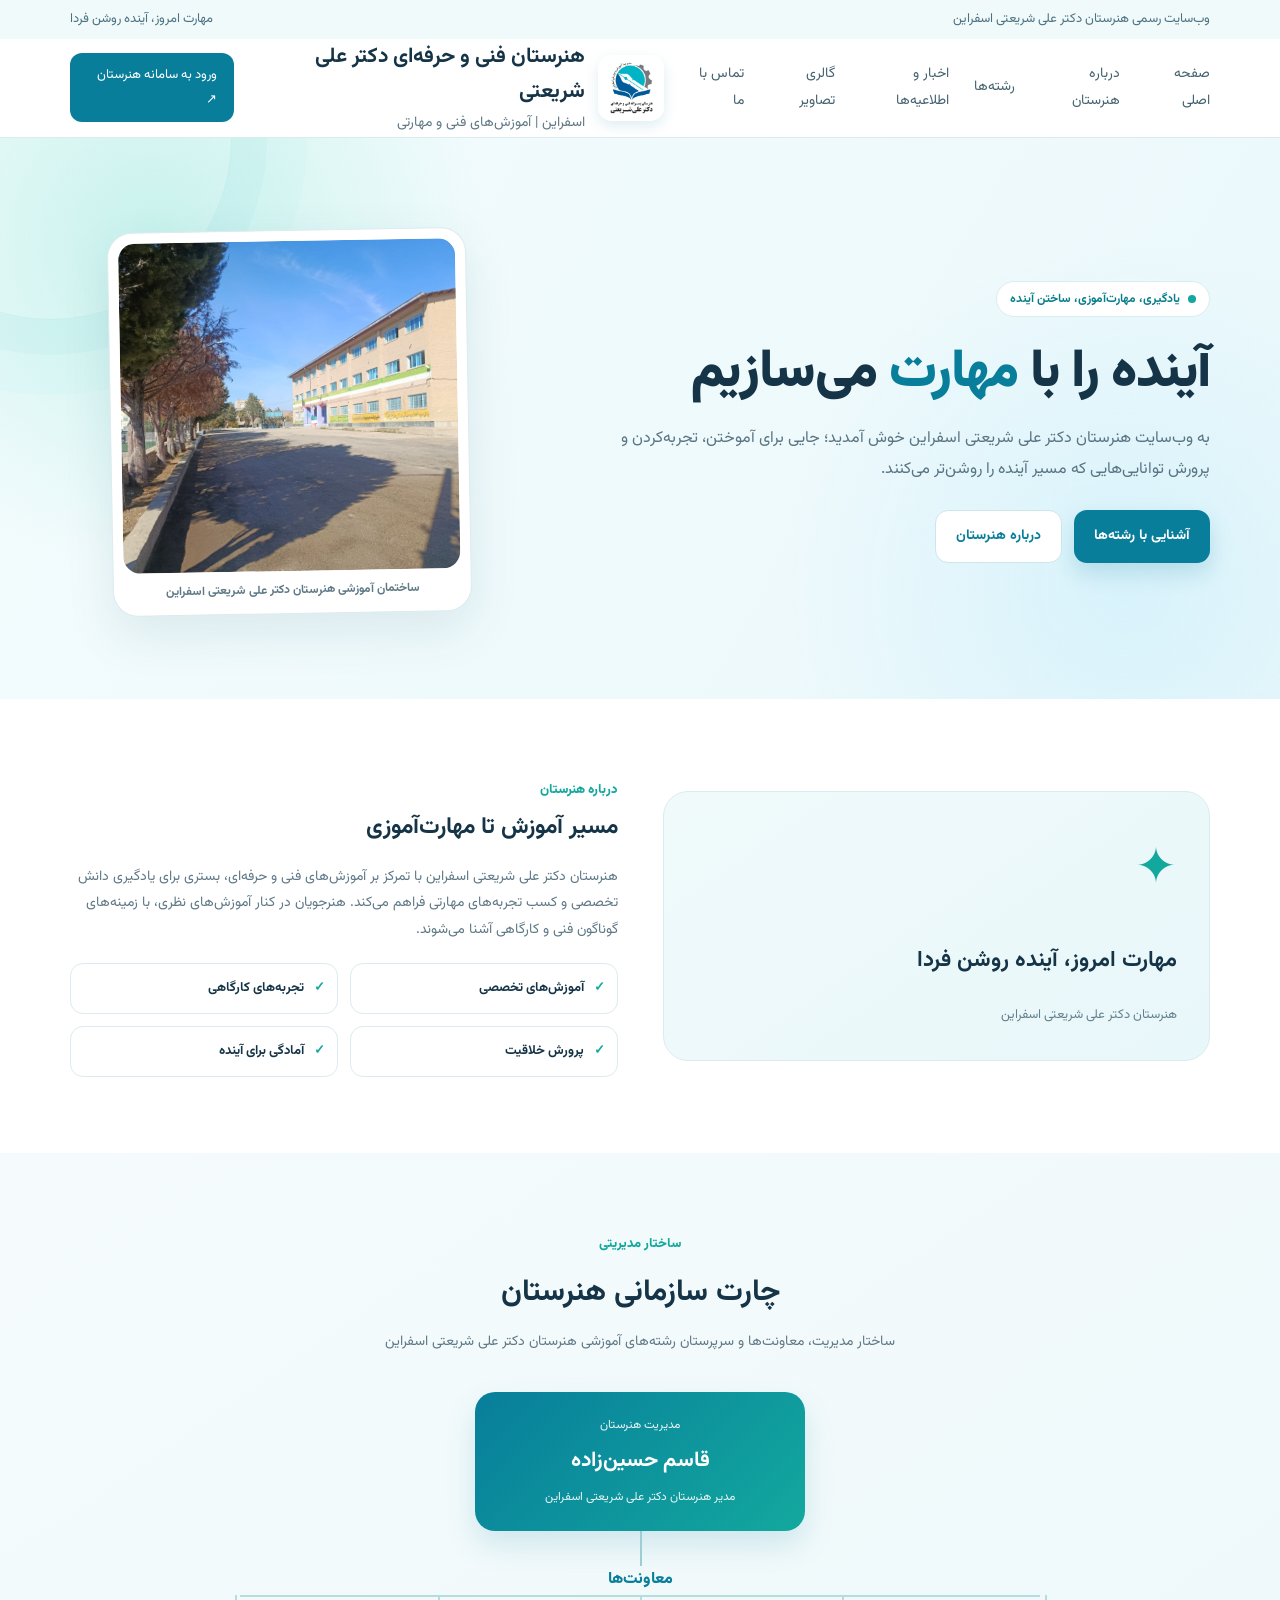
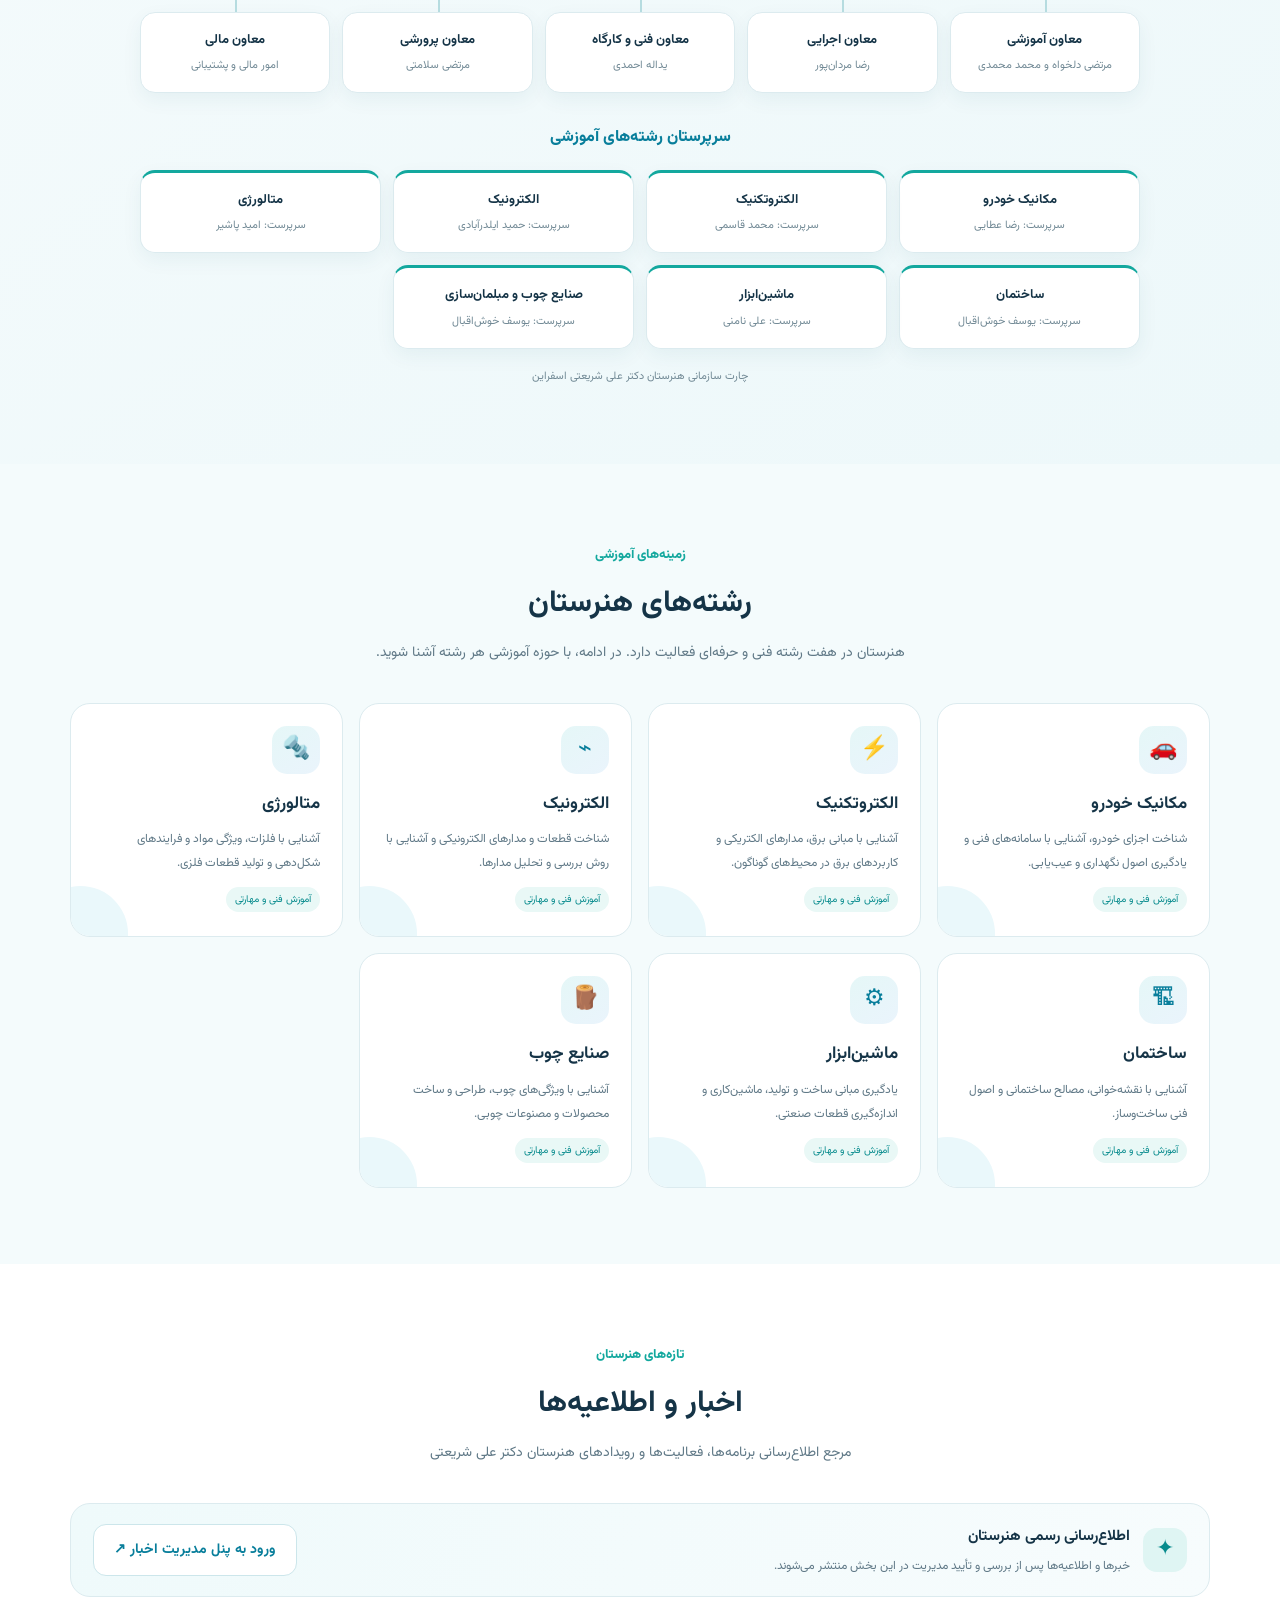
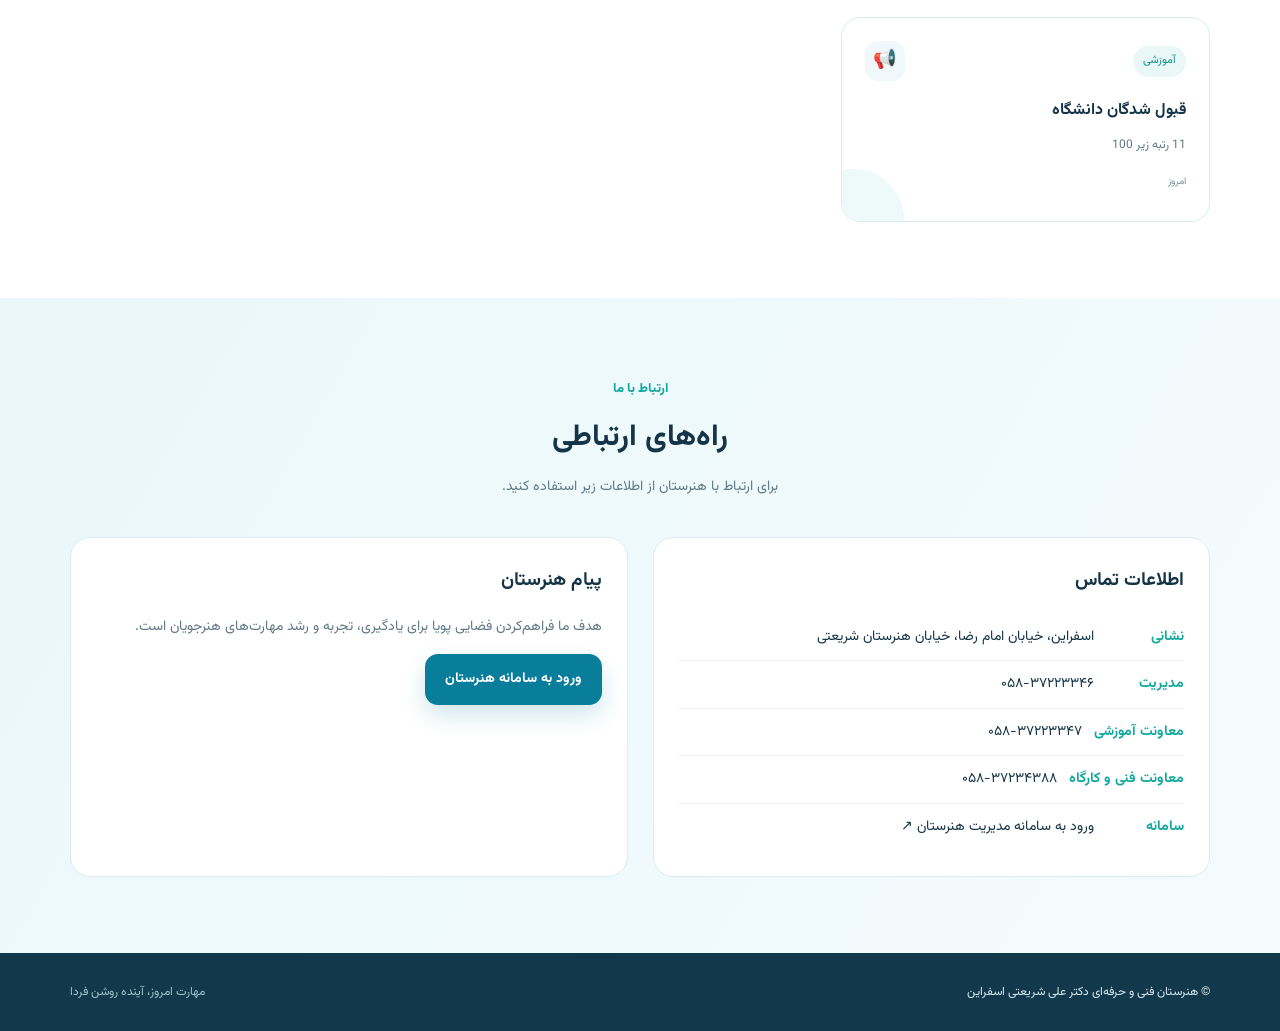
==== index.html @ 048507f7 "Add gallery link to homepage navigation" ====
<!doctype html>
<html lang="fa" dir="rtl">
<head>
<meta charset="utf-8">
<meta name="viewport" content="width=device-width, initial-scale=1">
<meta name="theme-color" content="#087e9b">
<meta name="description" content="وب‌سایت رسمی هنرستان دکتر علی شریعتی اسفراین؛ معرفی رشته‌های فنی و حرفه‌ای، اخبار و اطلاعیه‌ها و راه‌های ارتباطی.">
<title>هنرستان دکتر علی شریعتی اسفراین</title>
<link rel="preconnect" href="https://fonts.googleapis.com">
<link rel="preconnect" href="https://fonts.gstatic.com" crossorigin>
<link href="https://fonts.googleapis.com/css2?family=Vazirmatn:wght@400;500;600;700;800;900&display=swap" rel="stylesheet">
<style>
:root{--ink:#153447;--muted:#607987;--blue:#087e9b;--teal:#13a89e;--sky:#eaf8fb;--pale:#f4fbfc;--line:#dcebef;--white:#fff;--shadow:0 18px 50px rgba(22,83,102,.10)}
*{box-sizing:border-box}html{scroll-behavior:smooth}body{margin:0;font-family:"Vazirmatn",Tahoma,sans-serif;color:var(--ink);background:#fff;line-height:1.9}a{color:inherit;text-decoration:none}.container{width:min(1140px,92%);margin:auto}
.topline{background:#f0fafb;color:#4c7180;font-size:13px;padding:7px 0}.topline .container{display:flex;justify-content:space-between;gap:12px;flex-wrap:wrap}
header{position:sticky;top:0;z-index:20;background:rgba(255,255,255,.94);backdrop-filter:blur(12px);border-bottom:1px solid var(--line)}
.nav{min-height:96px;display:flex;align-items:center;justify-content:space-between;gap:22px}.navlinks{order:0;margin-inline-start:0;margin-inline-end:auto}.brand{order:1}.nav-cta{order:2}.menu-btn{order:3}.brand{display:flex;align-items:center;gap:13px}.logo{width:66px;height:66px;flex:0 0 66px;border-radius:14px;background:white;display:grid;place-items:center;overflow:hidden;box-shadow:0 5px 14px #087e9b22}.logo img{display:block;width:100%;height:100%;object-fit:contain}.brand strong{display:block;font-size:21px;line-height:1.7}.brand small{display:block;color:var(--muted);font-size:14px}.navlinks{display:flex;align-items:center;gap:25px;font-size:14px;color:#456270}.navlinks a:hover{color:var(--teal)}.nav-cta{background:var(--blue);color:white;padding:10px 17px;border-radius:12px;font-size:13px}.menu-btn{display:none;border:1px solid var(--line);background:white;border-radius:10px;padding:8px 12px;font:inherit}
.hero{position:relative;overflow:hidden;padding:76px 0 70px;background:radial-gradient(circle at 12% 18%,#c8f2ed 0,transparent 27%),radial-gradient(circle at 88% 80%,#d8f2fb 0,transparent 28%),linear-gradient(120deg,#f4fcfd,#eaf8fb)}.hero:after{content:"";position:absolute;width:360px;height:360px;border:1px solid #8bd3d533;border-radius:50%;left:-130px;top:-180px;box-shadow:0 0 0 35px #8bd3d51a,0 0 0 75px #8bd3d510}.hero-grid{display:grid;grid-template-columns:1.2fr .8fr;align-items:center;gap:42px;position:relative;z-index:1}.eyebrow{display:inline-flex;align-items:center;gap:8px;background:#fff;border:1px solid #d8eef0;color:#087e8c;border-radius:30px;padding:6px 13px;font-size:12px;font-weight:700}.dot{width:8px;height:8px;border-radius:50%;background:var(--teal)}h1{font-size:clamp(32px,4.3vw,53px);line-height:1.45;margin:18px 0 12px;font-weight:900;letter-spacing:-1px}h1 span{color:var(--blue)}.hero p{color:#597482;max-width:620px;margin:0 0 25px;font-size:16px}.actions{display:flex;gap:12px;flex-wrap:wrap}.btn{display:inline-flex;align-items:center;justify-content:center;padding:12px 20px;border-radius:13px;font-weight:700;font-size:14px;transition:.2s}.btn.primary{background:var(--blue);color:#fff;box-shadow:0 10px 22px #087e9b30}.btn.secondary{background:#fff;color:var(--blue);border:1px solid #cce6eb}.btn:hover{transform:translateY(-2px)}.hero-art{min-height:330px;display:flex;align-items:center;justify-content:center;position:relative}.hero-photo-frame{width:100%;max-width:490px;padding:10px;background:#fff;border:1px solid var(--line);border-radius:25px;box-shadow:var(--shadow);transform:rotate(-1deg)}.hero-photo{display:block;width:100%;height:330px;object-fit:cover;border-radius:17px}.hero-photo-caption{font-size:12px;color:var(--muted);text-align:center;padding:8px 4px 1px;font-weight:700}
section{padding:76px 0}.section-head{text-align:center;max-width:690px;margin:0 auto 36px}.kicker{color:var(--teal);font-size:13px;font-weight:800}.section-head h2{font-size:30px;margin:5px 0 8px}.section-head p{color:var(--muted);margin:0;font-size:14px}
.about-grid{display:grid;grid-template-columns:1fr 1fr;gap:45px;align-items:center}.about-panel{background:linear-gradient(145deg,#f0fafb,#e8f7fa);border:1px solid var(--line);border-radius:25px;padding:32px;min-height:270px;display:flex;flex-direction:column;justify-content:space-between}.about-panel .big{font-size:50px;color:var(--teal)}.about-panel strong{font-size:22px}.about-copy h3{font-size:23px;margin:0 0 12px}.about-copy p{color:var(--muted);font-size:14px}.feature-list{display:grid;grid-template-columns:1fr 1fr;gap:12px;margin-top:20px}.feature{background:#fff;border:1px solid var(--line);border-radius:13px;padding:12px;font-size:13px;font-weight:700}.feature b{color:var(--teal);margin-left:7px}
.fields{background:var(--pale)}.cards{display:grid;grid-template-columns:repeat(4,1fr);gap:16px}.field-card{background:#fff;border:1px solid var(--line);border-radius:20px;padding:22px;min-height:205px;transition:.2s;position:relative;overflow:hidden}.field-card:after{content:"";position:absolute;width:95px;height:95px;border-radius:50%;background:#eaf8fb;left:-38px;bottom:-45px;z-index:0}.field-card:hover{transform:translateY(-5px);box-shadow:var(--shadow);border-color:#a8dce2}.field-icon{width:48px;height:48px;border-radius:15px;background:linear-gradient(145deg,#e5f7f7,#eaf4fc);color:var(--blue);display:grid;place-items:center;font-size:23px;margin-bottom:14px;position:relative;z-index:1}.field-card h3{font-size:17px;margin:0 0 7px;position:relative;z-index:1}.field-card p{font-size:12px;color:var(--muted);margin:0;line-height:2;position:relative;z-index:1}.field-card .field-label{display:inline-block;color:#078b8d;background:#e9f8f6;padding:3px 9px;border-radius:20px;font-size:10px;margin-top:12px;position:relative;z-index:1}
.news-intro{display:flex;align-items:center;justify-content:space-between;gap:18px;flex-wrap:wrap;background:linear-gradient(110deg,#effafb,#f7fcfd);border:1px solid var(--line);border-radius:20px;padding:18px 22px;margin-bottom:20px}.news-intro strong{font-size:15px}.news-intro p{margin:3px 0 0;color:var(--muted);font-size:12px}.news-mark{width:44px;height:44px;flex:0 0 44px;border-radius:14px;background:#dff5f3;color:#078b8d;display:grid;place-items:center;font-size:22px}.news-intro-copy{display:flex;align-items:center;gap:13px}.news-status{font-size:11px;color:#087e8c;background:#fff;border:1px solid #cce9e8;border-radius:30px;padding:6px 12px}.notice-grid{display:grid;grid-template-columns:repeat(3,1fr);gap:17px}.notice{border:1px solid var(--line);border-radius:19px;padding:23px;background:#fff;position:relative;overflow:hidden;transition:.2s;min-height:205px}.notice:hover{transform:translateY(-4px);box-shadow:var(--shadow);border-color:#a8dce2}.notice:after{content:"";position:absolute;width:100px;height:100px;border-radius:50%;background:#eef9fa;left:-38px;bottom:-48px}.notice-top{display:flex;align-items:center;justify-content:space-between;gap:10px}.notice .tag{font-size:11px;color:#078b8d;background:#e9f8f6;padding:5px 10px;border-radius:20px}.notice-icon{width:40px;height:40px;border-radius:13px;background:#f0f8fc;color:var(--blue);display:grid;place-items:center;font-size:19px}.notice h3{font-size:16px;margin:15px 0 7px}.notice p{font-size:12px;color:var(--muted);margin:0;line-height:2}.notice-foot{font-size:10px;color:#78909b;margin-top:15px;position:relative;z-index:1}.news-note{margin-top:18px;padding:12px 15px;border-right:3px solid var(--teal);background:#f5fbfc;color:#66808b;border-radius:10px;font-size:12px}
.contact{background:linear-gradient(120deg,#eaf8fb,#f4fbfc)}.contact-grid{display:grid;grid-template-columns:1fr 1fr;gap:25px}.contact-box{background:#fff;border:1px solid var(--line);border-radius:20px;padding:25px}.contact-box h3{margin:0 0 15px}.contact-item{display:flex;gap:12px;padding:10px 0;border-bottom:1px solid #edf3f4;font-size:14px}.contact-item:last-child{border:0}.contact-item b{color:var(--teal);min-width:78px}
footer{background:#12384b;color:#d9edf1;padding:28px 0;font-size:12px}.footer-inner{display:flex;justify-content:space-between;gap:15px;flex-wrap:wrap}.footer-inner span{color:#9fc4cd}

.org-chart{background:linear-gradient(145deg,#f5fbfc,#edf8fa)}
.org-wrap{max-width:1000px;margin:auto}
.org-manager{width:min(330px,100%);margin:0 auto 34px;background:linear-gradient(135deg,#087e9b,#13a89e);color:#fff;border-radius:20px;padding:22px;text-align:center;box-shadow:0 14px 30px #087e9b25;position:relative}
.org-manager:after{content:"";position:absolute;left:50%;bottom:-35px;height:35px;border-left:2px solid #9bcfd5}
.org-role{font-size:12px;opacity:.9}.org-manager h3{font-size:21px;margin:5px 0}.org-branch-title{text-align:center;color:#087e9b;font-weight:800;margin:12px 0 16px}
.org-deputies{display:grid;grid-template-columns:repeat(5,minmax(0,1fr));gap:12px;position:relative;margin-bottom:30px}
.org-deputies:before{content:"";position:absolute;top:-17px;left:10%;right:10%;border-top:2px solid #b6dce0}
.org-node{background:#fff;border:1px solid #dcebef;border-radius:15px;padding:15px 10px;text-align:center;box-shadow:0 7px 20px rgba(22,83,102,.06);position:relative}
.org-deputies .org-node:before{content:"";position:absolute;left:50%;top:-18px;height:17px;border-left:2px solid #b6dce0}
.org-node strong{display:block;font-size:13px;color:#153447}.org-node small{display:block;color:#718995;font-size:11px;margin-top:4px}
.org-fields{display:grid;grid-template-columns:repeat(4,minmax(0,1fr));gap:12px}
.org-fields .org-node{border-top:3px solid #13a89e}
.org-fields .org-node strong{font-size:13px}
.org-note{text-align:center;color:#718995;font-size:11px;margin:18px 0 0}
@media(max-width:850px){.org-deputies{grid-template-columns:repeat(3,minmax(0,1fr))}.org-deputies:before{display:none}.org-deputies .org-node:before{display:none}.org-fields{grid-template-columns:repeat(2,minmax(0,1fr))}}
@media(max-width:520px){.org-deputies{grid-template-columns:repeat(2,minmax(0,1fr))}.org-fields{grid-template-columns:repeat(2,minmax(0,1fr))}.org-node{padding:13px 8px}}

@media(max-width:850px){.navlinks{display:none;position:absolute;top:96px;right:4%;left:4%;background:white;border:1px solid var(--line);border-radius:15px;padding:18px;box-shadow:var(--shadow);flex-direction:column;align-items:stretch;gap:12px}.navlinks.open{display:flex}.menu-btn{display:block}.nav-cta{display:none}.hero-grid,.about-grid,.contact-grid{grid-template-columns:1fr}.hero{padding:55px 0}.hero-art{min-height:280px}.cards{grid-template-columns:repeat(2,1fr)}.notice-grid{grid-template-columns:1fr 1fr}}
@media(max-width:520px){.topline .container{justify-content:center}.brand strong{font-size:17px}.brand small{font-size:12px}.logo{width:56px;height:56px;flex:0 0 56px}.hero-art{min-height:245px}.hero-photo{height:245px}.cards,.notice-grid,.feature-list{grid-template-columns:1fr 1fr}section{padding:55px 0}.section-head h2{font-size:25px}}
</style>
</head>
<body>
<div class="topline"><div class="container"><span>وب‌سایت رسمی هنرستان دکتر علی شریعتی اسفراین</span><span>مهارت امروز، آینده روشن فردا</span></div></div>
<header><div class="container nav">
<a class="brand" href="#home" aria-label="صفحه اصلی"><div class="logo"><img src="[data-uri]" alt="لوگوی رسمی هنرستان دکتر علی شریعتی اسفراین"></div><div><strong>هنرستان فنی و حرفه‌ای دکتر علی شریعتی</strong><small>اسفراین | آموزش‌های فنی و مهارتی</small></div></a>
<nav class="navlinks" id="navlinks"><a href="#home">صفحه اصلی</a><a href="/pages/about.html">درباره هنرستان</a><a href="pages/fields.html">رشته‌ها</a><a href="pages/news.html">اخبار و اطلاعیه‌ها</a><a href="pages/gallery.html">گالری تصاویر</a><a href="pages/contact.html">تماس با ما</a></nav>
<a class="nav-cta" href="https://shari-attendance.onrender.com" target="_blank" rel="noopener">ورود به سامانه هنرستان ↗</a>
<button class="menu-btn" id="menuBtn" aria-label="باز کردن فهرست">فهرست ☰</button>
</div></header>
<main>
<section class="hero" id="home"><div class="container hero-grid"><div>
<div class="eyebrow"><span class="dot"></span> یادگیری، مهارت‌آموزی، ساختن آینده</div>
<h1>آینده را با <span>مهارت</span> می‌سازیم</h1>
<p>به وب‌سایت هنرستان دکتر علی شریعتی اسفراین خوش آمدید؛ جایی برای آموختن، تجربه‌کردن و پرورش توانایی‌هایی که مسیر آینده را روشن‌تر می‌کنند.</p>
<div class="actions"><a class="btn primary" href="#fields">آشنایی با رشته‌ها</a><a class="btn secondary" href="/pages/about.html">درباره هنرستان</a></div>
</div><div class="hero-art"><figure class="hero-photo-frame"><img class="hero-photo" src="/IMG_20261121_161946_931.jpg" alt="نمای ساختمان آموزشی هنرستان دکتر علی شریعتی اسفراین"><figcaption class="hero-photo-caption">ساختمان آموزشی هنرستان دکتر علی شریعتی اسفراین</figcaption></figure></div></div></section>
<section id="about"><div class="container about-grid"><div class="about-panel"><div class="big">✦</div><strong>مهارت امروز، آینده روشن فردا</strong><span style="color:#64818d;font-size:13px">هنرستان دکتر علی شریعتی اسفراین</span></div><div class="about-copy"><span class="kicker">درباره هنرستان</span><h3>مسیر آموزش تا مهارت‌آموزی</h3><p>هنرستان دکتر علی شریعتی اسفراین با تمرکز بر آموزش‌های فنی و حرفه‌ای، بستری برای یادگیری دانش تخصصی و کسب تجربه‌های مهارتی فراهم می‌کند. هنرجویان در کنار آموزش‌های نظری، با زمینه‌های گوناگون فنی و کارگاهی آشنا می‌شوند.</p><div class="feature-list"><div class="feature"><b>✓</b> آموزش‌های تخصصی</div><div class="feature"><b>✓</b> تجربه‌های کارگاهی</div><div class="feature"><b>✓</b> پرورش خلاقیت</div><div class="feature"><b>✓</b> آمادگی برای آینده</div></div></div></div></section>

<section class="org-chart" id="organization">
  <div class="container">
    <div class="section-head">
      <span class="kicker">ساختار مدیریتی</span>
      <h2>چارت سازمانی هنرستان</h2>
      <p>ساختار مدیریت، معاونت‌ها و سرپرستان رشته‌های آموزشی هنرستان دکتر علی شریعتی اسفراین</p>
    </div>
    <div class="org-wrap" aria-label="چارت سازمانی هنرستان">
      <div class="org-manager">
        <div class="org-role">مدیریت هنرستان</div>
        <h3>قاسم حسین‌زاده</h3>
        <div class="org-role">مدیر هنرستان دکتر علی شریعتی اسفراین</div>
      </div>
      <div class="org-branch-title">معاونت‌ها</div>
      <div class="org-deputies">
        <div class="org-node"><strong>معاون آموزشی</strong><small>مرتضی دلخواه و محمد محمدی</small></div>
        <div class="org-node"><strong>معاون اجرایی</strong><small>رضا مردان‌پور</small></div>
        <div class="org-node"><strong>معاون فنی و کارگاه</strong><small>یداله احمدی</small></div>
        <div class="org-node"><strong>معاون پرورشی</strong><small>مرتضی سلامتی</small></div>
        <div class="org-node"><strong>معاون مالی</strong><small>امور مالی و پشتیبانی</small></div>
      </div>
      <div class="org-branch-title">سرپرستان رشته‌های آموزشی</div>
      <div class="org-fields">
        <div class="org-node"><strong>مکانیک خودرو</strong><small>سرپرست: رضا عطایی</small></div>
        <div class="org-node"><strong>الکتروتکنیک</strong><small>سرپرست: محمد قاسمی</small></div>
        <div class="org-node"><strong>الکترونیک</strong><small>سرپرست: حمید ایلدرآبادی</small></div>
        <div class="org-node"><strong>متالورژی</strong><small>سرپرست: امید پاشیر</small></div>
        <div class="org-node"><strong>ساختمان</strong><small>سرپرست: یوسف خوش‌اقبال</small></div>
        <div class="org-node"><strong>ماشین‌ابزار</strong><small>سرپرست: علی نامنی</small></div>
        <div class="org-node"><strong>صنایع چوب و مبلمان‌سازی</strong><small>سرپرست: یوسف خوش‌اقبال</small></div>
      </div>
      <p class="org-note">چارت سازمانی هنرستان دکتر علی شریعتی اسفراین</p>
    </div>
  </div>
</section>

<section class="fields" id="fields"><div class="container"><div class="section-head"><span class="kicker">زمینه‌های آموزشی</span><h2>رشته‌های هنرستان</h2><p>هنرستان در هفت رشته فنی و حرفه‌ای فعالیت دارد. در ادامه، با حوزه آموزشی هر رشته آشنا شوید.</p></div><div class="cards">
<a class="field-card" href="/pages/field-mechanic.html"><div class="field-icon">🚗</div><h3>مکانیک خودرو</h3><p>شناخت اجزای خودرو، آشنایی با سامانه‌های فنی و یادگیری اصول نگهداری و عیب‌یابی.</p><span class="field-label">آموزش فنی و مهارتی</span></a>
<a class="field-card" href="/pages/field-electrotechnic.html"><div class="field-icon">⚡</div><h3>الکتروتکنیک</h3><p>آشنایی با مبانی برق، مدارهای الکتریکی و کاربردهای برق در محیط‌های گوناگون.</p><span class="field-label">آموزش فنی و مهارتی</span></a>
<a class="field-card" href="/pages/field-electronics.html"><div class="field-icon">⌁</div><h3>الکترونیک</h3><p>شناخت قطعات و مدارهای الکترونیکی و آشنایی با روش بررسی و تحلیل مدارها.</p><span class="field-label">آموزش فنی و مهارتی</span></a>
<a class="field-card" href="/pages/field-metallurgy.html"><div class="field-icon">🔩</div><h3>متالورژی</h3><p>آشنایی با فلزات، ویژگی مواد و فرایندهای شکل‌دهی و تولید قطعات فلزی.</p><span class="field-label">آموزش فنی و مهارتی</span></a>
<a class="field-card" href="/pages/field-building.html"><div class="field-icon">🏗</div><h3>ساختمان</h3><p>آشنایی با نقشه‌خوانی، مصالح ساختمانی و اصول فنی ساخت‌وساز.</p><span class="field-label">آموزش فنی و مهارتی</span></a>
<a class="field-card" href="/pages/field-machinetools.html"><div class="field-icon">⚙</div><h3>ماشین‌ابزار</h3><p>یادگیری مبانی ساخت و تولید، ماشین‌کاری و اندازه‌گیری قطعات صنعتی.</p><span class="field-label">آموزش فنی و مهارتی</span></a>
<a class="field-card" href="/pages/field-woodindustries.html"><div class="field-icon">🪵</div><h3>صنایع چوب</h3><p>آشنایی با ویژگی‌های چوب، طراحی و ساخت محصولات و مصنوعات چوبی.</p><span class="field-label">آموزش فنی و مهارتی</span></a>
</div></div></section>
<section id="news"><div class="container"><div class="section-head"><span class="kicker">تازه‌های هنرستان</span><h2>اخبار و اطلاعیه‌ها</h2><p>مرجع اطلاع‌رسانی برنامه‌ها، فعالیت‌ها و رویدادهای هنرستان دکتر علی شریعتی</p></div><div class="news-intro"><div class="news-intro-copy"><div class="news-mark">✦</div><div><strong>اطلاع‌رسانی رسمی هنرستان</strong><p>خبرها و اطلاعیه‌ها پس از بررسی و تأیید مدیریت در این بخش منتشر می‌شوند.</p></div></div><a class="btn secondary" href="https://app.pagescms.org" target="_blank" rel="noopener">ورود به پنل مدیریت اخبار ↗</a></div><div class="notice-grid" id="noticeGrid" aria-live="polite"></div><div class="news-note" id="newsEmpty">در حال دریافت اخبار و اطلاعیه‌ها...</div></div></section>
<section class="contact" id="contact"><div class="container"><div class="section-head"><span class="kicker">ارتباط با ما</span><h2>راه‌های ارتباطی</h2><p>برای ارتباط با هنرستان از اطلاعات زیر استفاده کنید.</p></div><div class="contact-grid"><div class="contact-box"><h3>اطلاعات تماس</h3><div class="contact-item"><b>نشانی</b><span>اسفراین، خیابان امام رضا، خیابان هنرستان شریعتی</span></div><div class="contact-item"><b>مدیریت</b><a href="tel:05837223346" dir="ltr">۰۵۸-۳۷۲۲۳۳۴۶</a></div><div class="contact-item"><b>معاونت آموزشی</b><a href="tel:05837223347" dir="ltr">۰۵۸-۳۷۲۲۳۳۴۷</a></div><div class="contact-item"><b>معاونت فنی و کارگاه</b><a href="tel:05837234388" dir="ltr">۰۵۸-۳۷۲۳۴۳۸۸</a></div><div class="contact-item"><b>سامانه</b><a href="https://shari-attendance.onrender.com" target="_blank" rel="noopener">ورود به سامانه مدیریت هنرستان ↗</a></div></div><div class="contact-box"><h3>پیام هنرستان</h3><p style="color:#607987;font-size:14px">هدف ما فراهم‌کردن فضایی پویا برای یادگیری، تجربه و رشد مهارت‌های هنرجویان است.</p><a class="btn primary" href="https://shari-attendance.onrender.com" target="_blank" rel="noopener">ورود به سامانه هنرستان</a></div></div></div></section>
</main>
<footer><div class="container footer-inner"><div>© هنرستان فنی و حرفه‌ای دکتر علی شریعتی اسفراین</div><span>مهارت امروز، آینده روشن فردا</span></div></footer>
<script>
const menuBtn=document.getElementById('menuBtn');const nav=document.getElementById('navlinks');menuBtn.addEventListener('click',()=>{nav.classList.toggle('open')});nav.querySelectorAll('a').forEach(a=>a.addEventListener('click',()=>nav.classList.remove('open')));
(async function loadSchoolNews(){
  const grid=document.getElementById('noticeGrid');
  const empty=document.getElementById('newsEmpty');
  try{
    const response=await fetch('./data/news.json',{cache:'no-store'});
    if(!response.ok) throw new Error('News data unavailable');
    const items=await response.json();
    const published=Array.isArray(items)?items.filter(item=>item && item.published===true):[];
    grid.replaceChildren();
    if(!published.length){
      empty.textContent='در حال حاضر خبر یا اطلاعیه‌ای برای نمایش ثبت نشده است.';
      return;
    }
    published.sort((a,b)=>String(b.date||'').localeCompare(String(a.date||'')));
    published.forEach(item=>{
      const card=document.createElement('article');card.className='notice';
      const top=document.createElement('div');top.className='notice-top';
      const tag=document.createElement('span');tag.className='tag';tag.textContent=item.category||'اطلاعیه';
      const icon=document.createElement('span');icon.className='notice-icon';icon.textContent=item.icon||'✦';
      top.append(tag,icon);
      const title=document.createElement('h3');title.textContent=item.title||'بدون عنوان';
      const summary=document.createElement('p');summary.textContent=item.summary||'';
      const foot=document.createElement('div');foot.className='notice-foot';foot.textContent=item.date||'';
      card.append(top,title,summary,foot);grid.append(card);
    });
    empty.hidden=true;
  }catch(error){
    empty.textContent='نمایش اخبار در حال حاضر امکان‌پذیر نیست. لطفاً بعداً دوباره مراجعه کنید.';
  }
})();
</script>
</body></html>
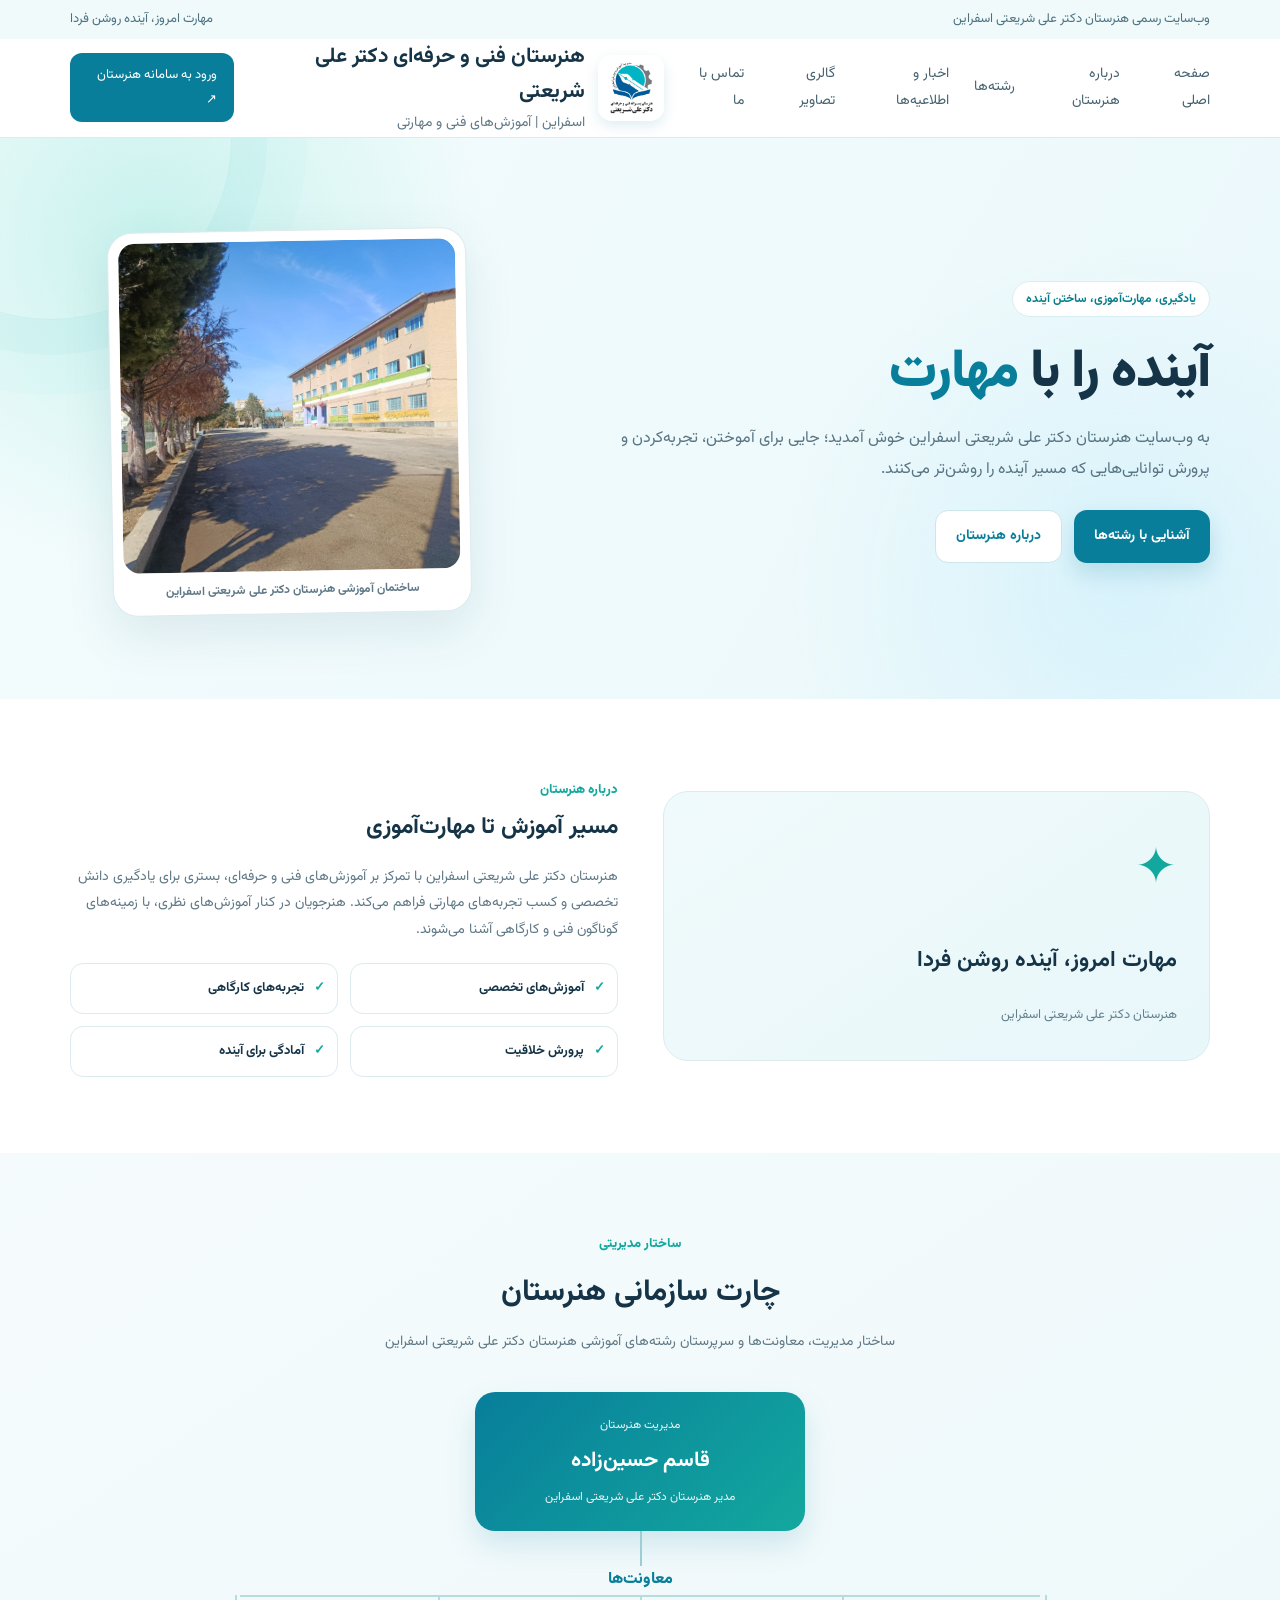
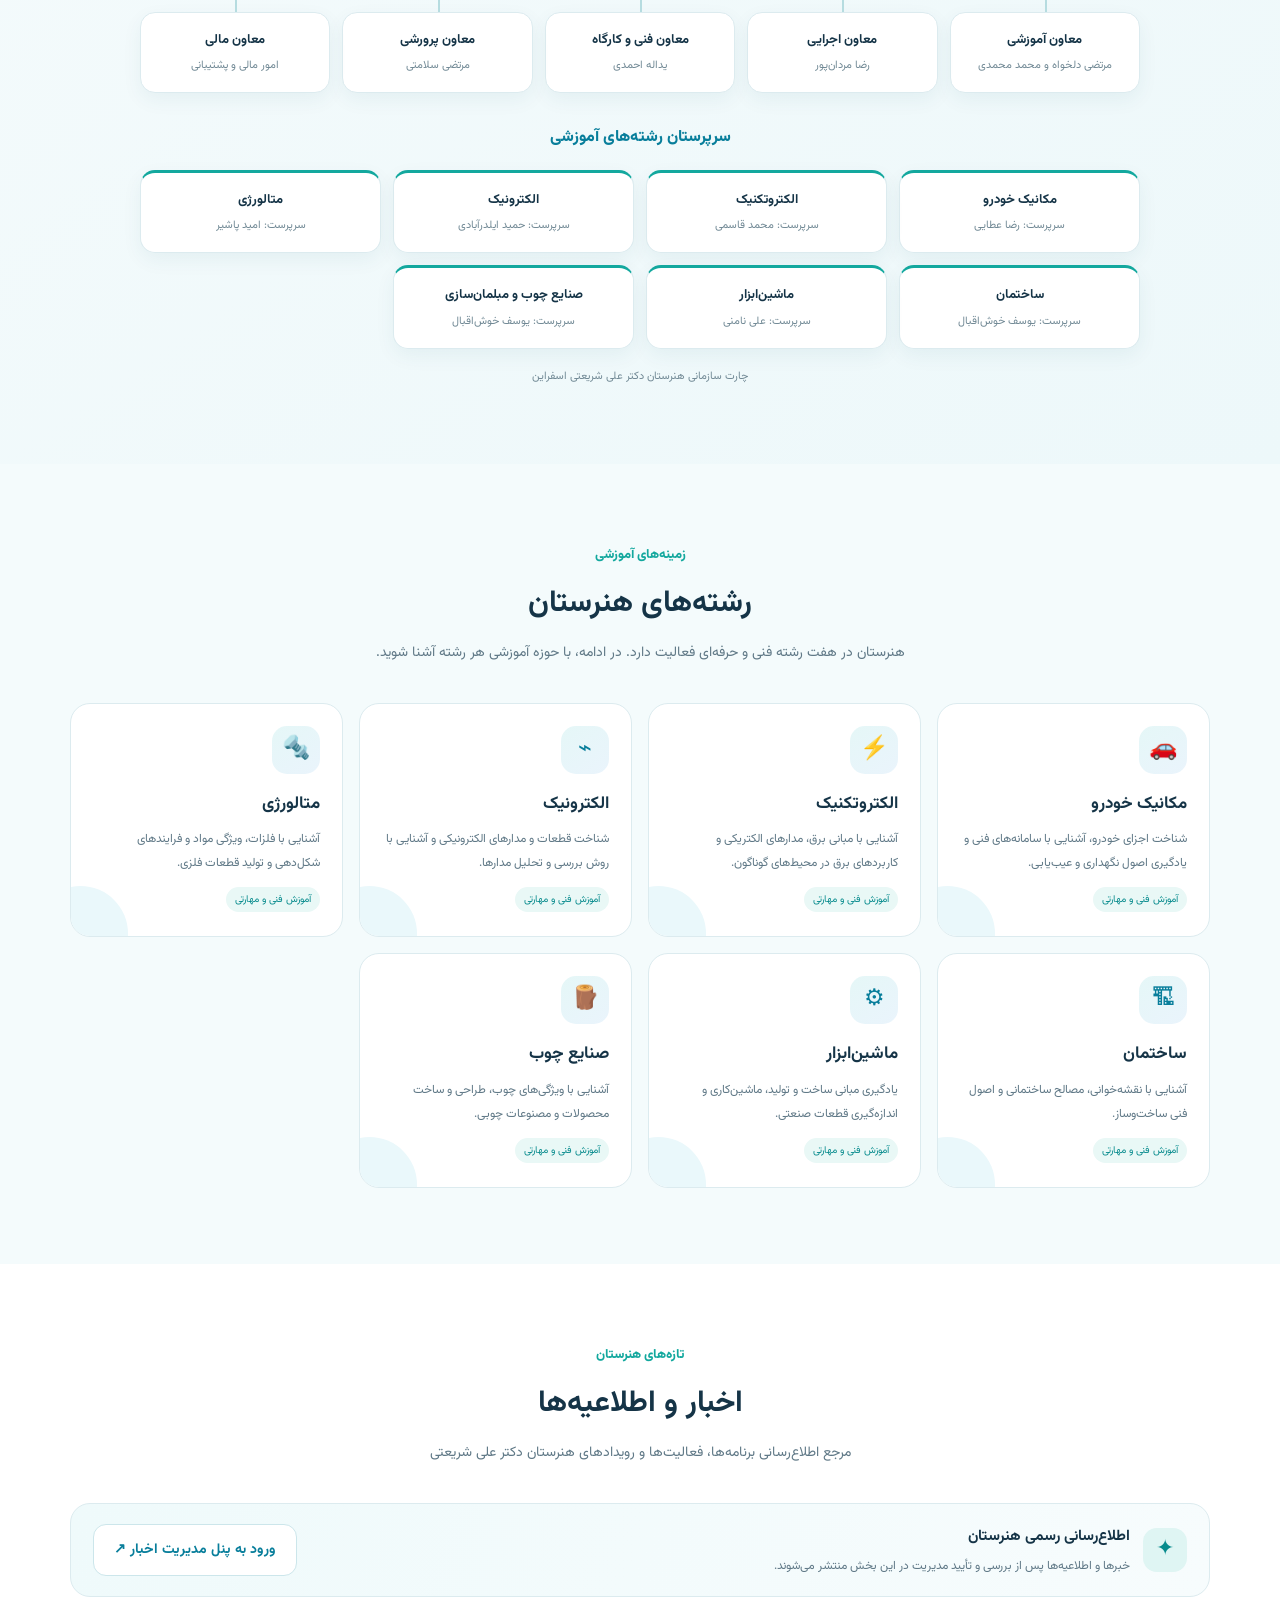
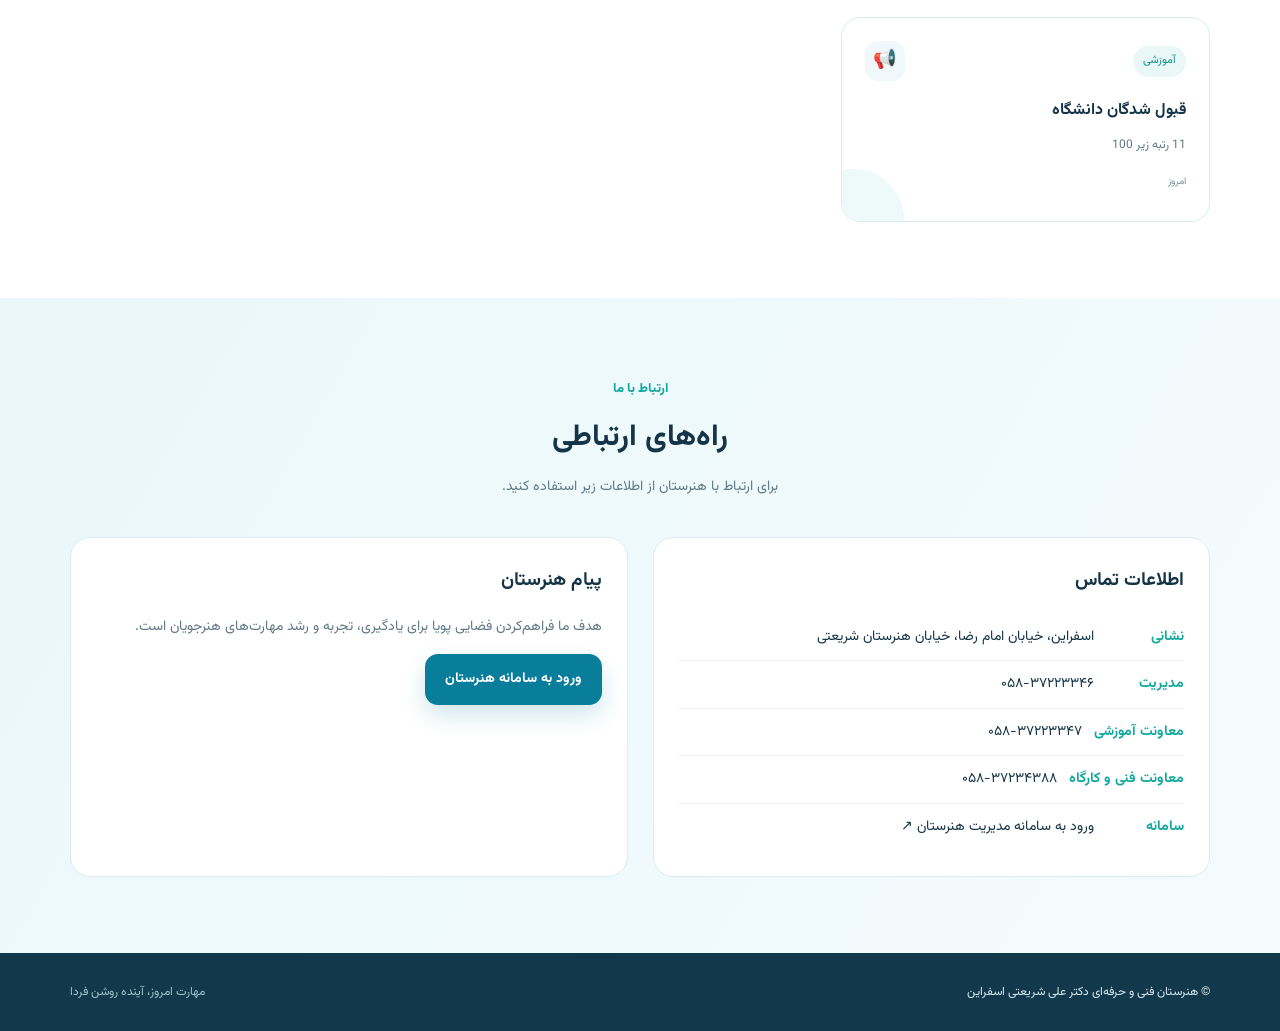
==== commit db61df15: "Connect page content to editable CMS data" ====
--- a/index.html
+++ b/index.html
@@ -143,4 +143,5 @@
   }
 })();
 </script>
+<script src="./js/site-content.js"></script>
 </body></html>
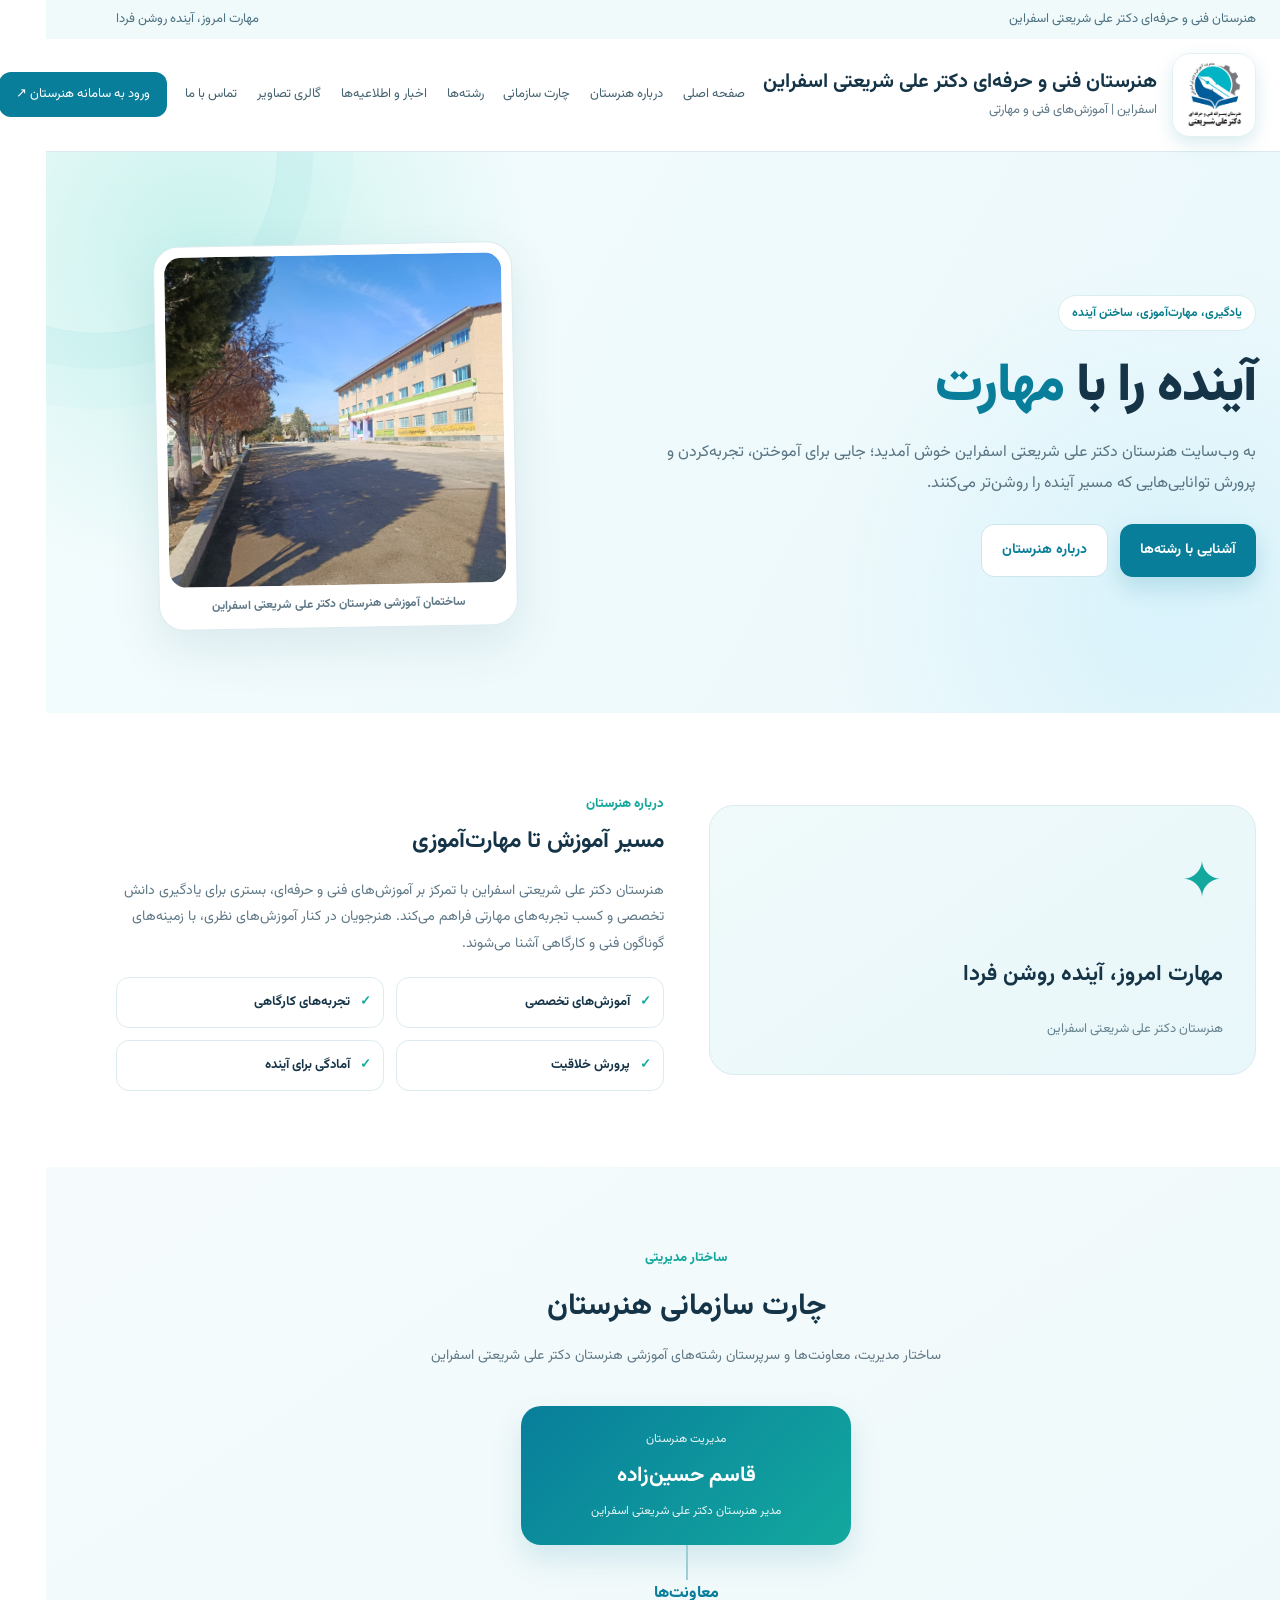
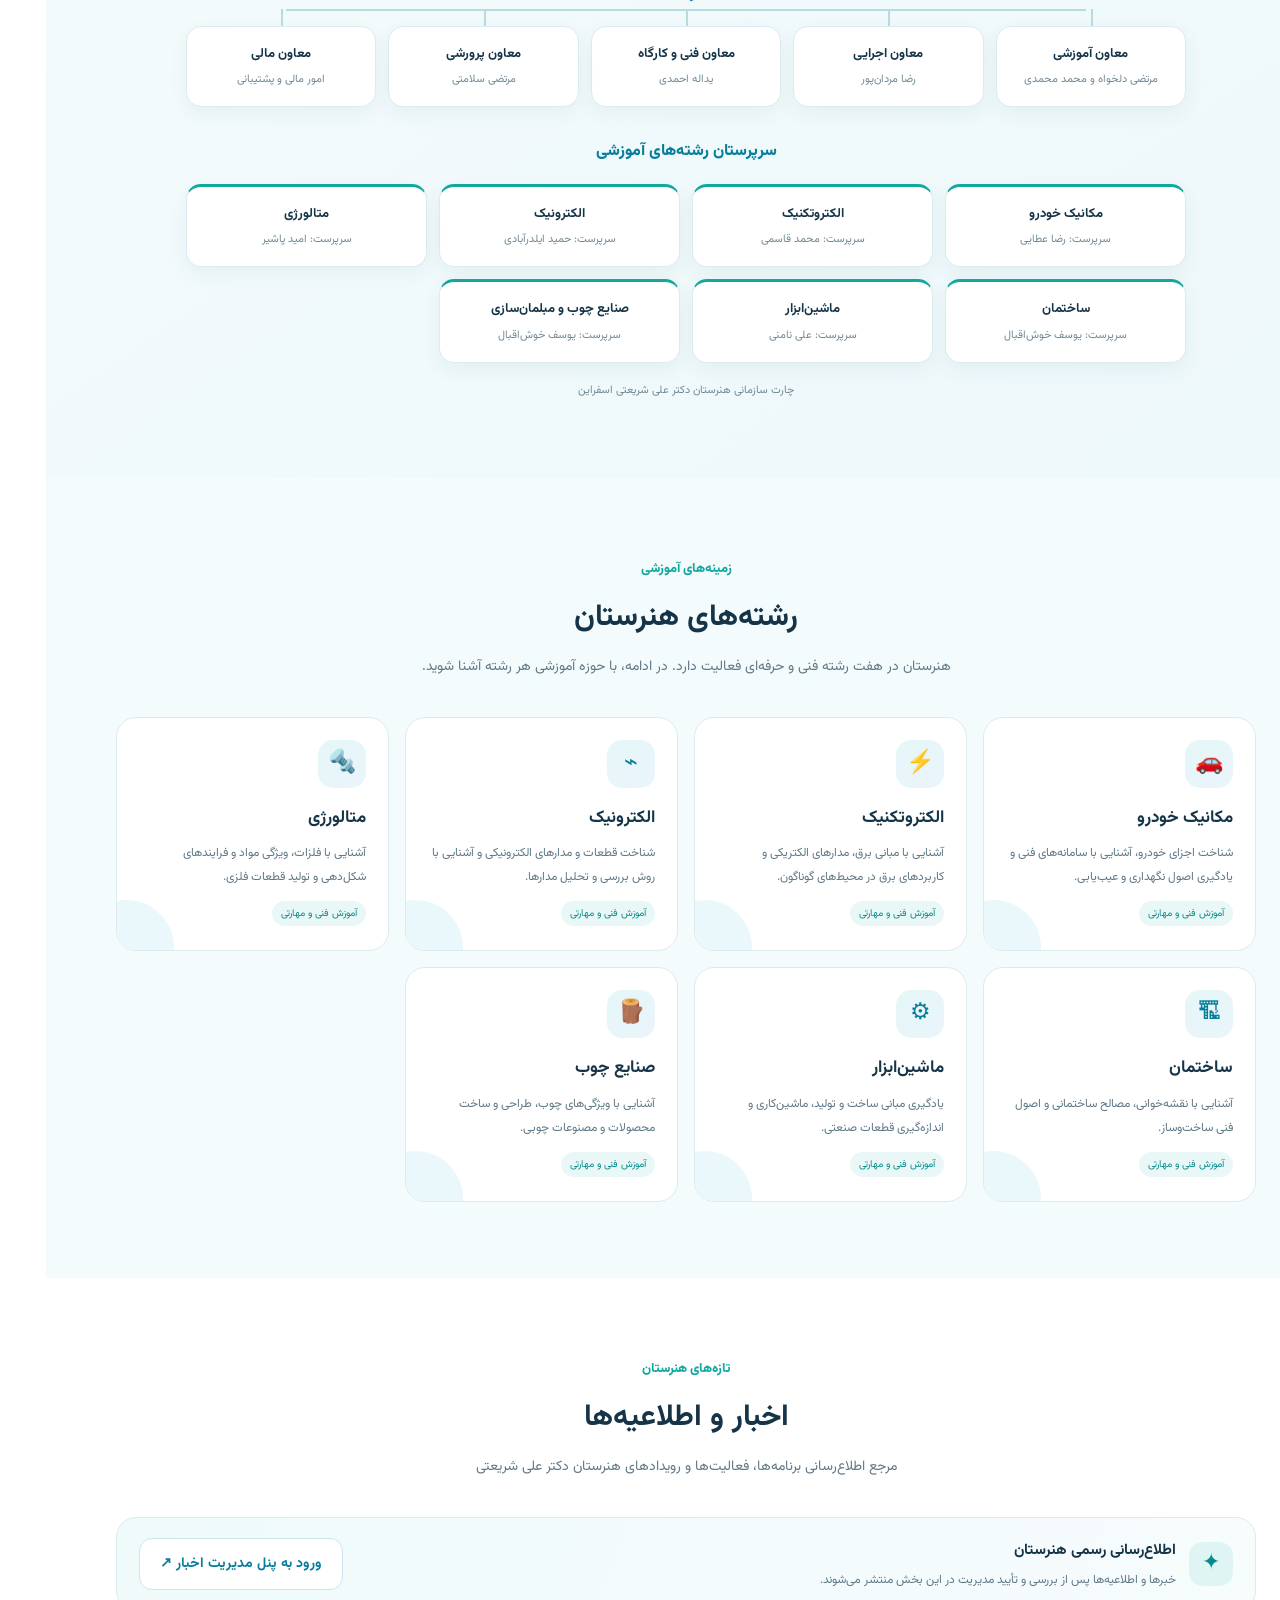
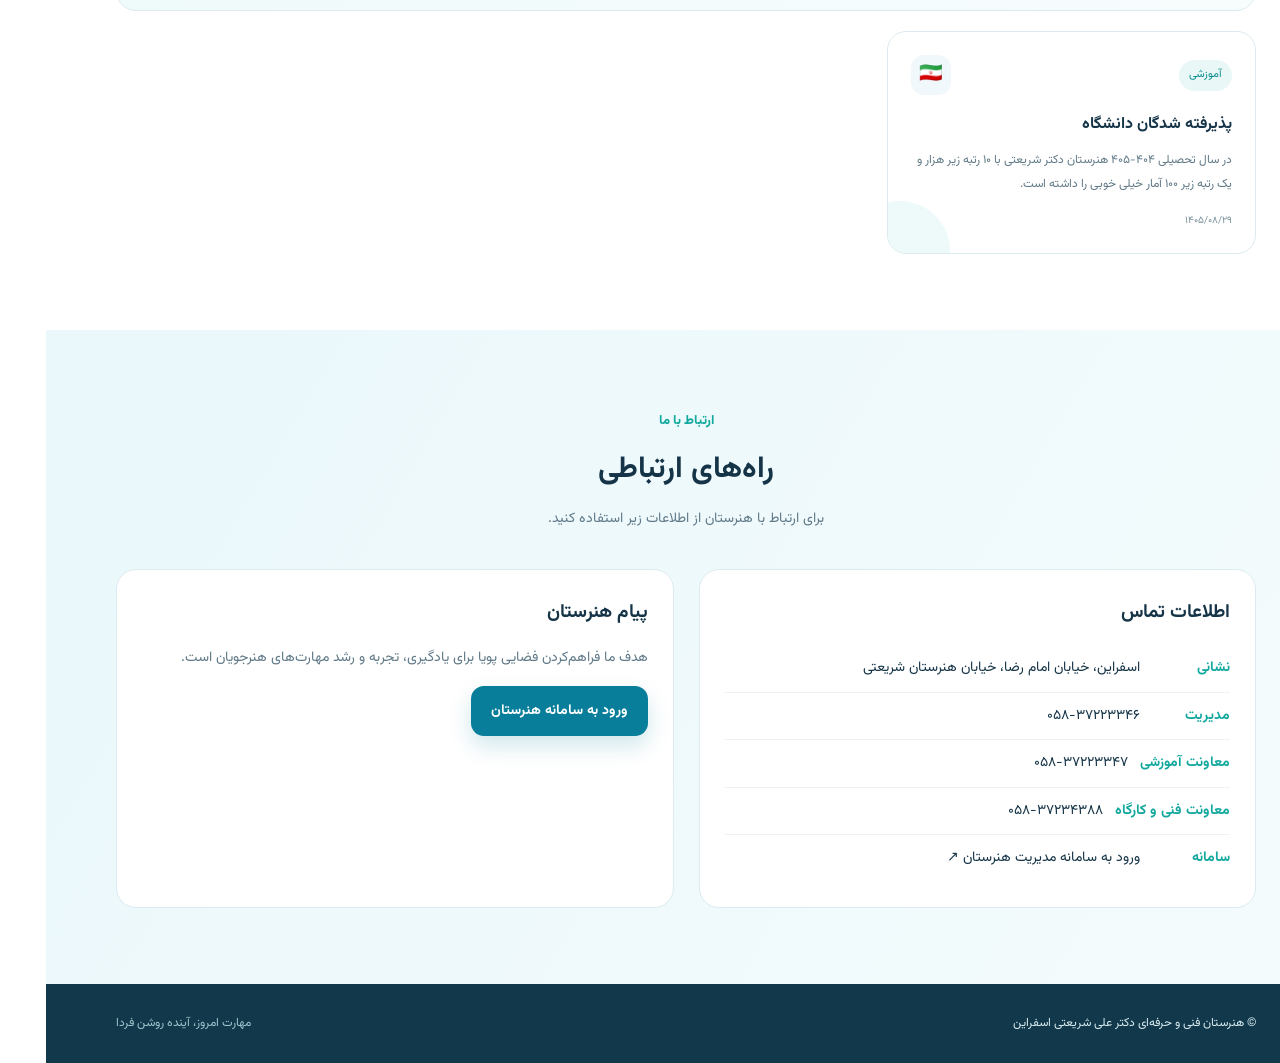
==== commit 0e135a3f: "بهبود چیدمان منوی اصلی و بزرگ‌تر کردن لوگو" ====
--- a/index.html
+++ b/index.html
@@ -14,7 +14,7 @@
 *{box-sizing:border-box}html{scroll-behavior:smooth}body{margin:0;font-family:"Vazirmatn",Tahoma,sans-serif;color:var(--ink);background:#fff;line-height:1.9}a{color:inherit;text-decoration:none}.container{width:min(1140px,92%);margin:auto}
 .topline{background:#f0fafb;color:#4c7180;font-size:13px;padding:7px 0}.topline .container{display:flex;justify-content:space-between;gap:12px;flex-wrap:wrap}
 header{position:sticky;top:0;z-index:20;background:rgba(255,255,255,.94);backdrop-filter:blur(12px);border-bottom:1px solid var(--line)}
-.nav{min-height:96px;display:flex;align-items:center;justify-content:space-between;gap:22px}.navlinks{order:0;margin-inline-start:0;margin-inline-end:auto}.brand{order:1}.nav-cta{order:2}.menu-btn{order:3}.brand{display:flex;align-items:center;gap:13px}.logo{width:66px;height:66px;flex:0 0 66px;border-radius:14px;background:white;display:grid;place-items:center;overflow:hidden;box-shadow:0 5px 14px #087e9b22}.logo img{display:block;width:100%;height:100%;object-fit:contain}.brand strong{display:block;font-size:21px;line-height:1.7}.brand small{display:block;color:var(--muted);font-size:14px}.navlinks{display:flex;align-items:center;gap:25px;font-size:14px;color:#456270}.navlinks a:hover{color:var(--teal)}.nav-cta{background:var(--blue);color:white;padding:10px 17px;border-radius:12px;font-size:13px}.menu-btn{display:none;border:1px solid var(--line);background:white;border-radius:10px;padding:8px 12px;font:inherit}
+.nav{min-height:112px;display:flex;align-items:center;justify-content:space-between;gap:18px}.brand{order:0;display:flex;align-items:center;gap:15px;flex:0 0 auto}.navlinks{order:1;margin-inline-start:auto;margin-inline-end:0;display:flex;align-items:center;gap:clamp(12px,1.55vw,22px);font-size:13px;color:#456270;white-space:nowrap}.nav-cta{order:2;flex:0 0 auto}.menu-btn{order:3}.logo{width:84px;height:84px;flex:0 0 84px;border-radius:18px;background:white;display:grid;place-items:center;overflow:hidden;box-shadow:0 7px 18px #087e9b26;border:1px solid #e4f1f3}.logo img{display:block;width:100%;height:100%;object-fit:contain}.brand strong{display:block;font-size:20px;line-height:1.6}.brand small{display:block;color:var(--muted);font-size:13px}.navlinks a:hover{color:var(--teal)}.nav-cta{background:var(--blue);color:white;padding:10px 17px;border-radius:12px;font-size:13px}.menu-btn{display:none;border:1px solid var(--line);background:white;border-radius:10px;padding:8px 12px;font:inherit}
 .hero{position:relative;overflow:hidden;padding:76px 0 70px;background:radial-gradient(circle at 12% 18%,#c8f2ed 0,transparent 27%),radial-gradient(circle at 88% 80%,#d8f2fb 0,transparent 28%),linear-gradient(120deg,#f4fcfd,#eaf8fb)}.hero:after{content:"";position:absolute;width:360px;height:360px;border:1px solid #8bd3d533;border-radius:50%;left:-130px;top:-180px;box-shadow:0 0 0 35px #8bd3d51a,0 0 0 75px #8bd3d510}.hero-grid{display:grid;grid-template-columns:1.2fr .8fr;align-items:center;gap:42px;position:relative;z-index:1}.eyebrow{display:inline-flex;align-items:center;gap:8px;background:#fff;border:1px solid #d8eef0;color:#087e8c;border-radius:30px;padding:6px 13px;font-size:12px;font-weight:700}.dot{width:8px;height:8px;border-radius:50%;background:var(--teal)}h1{font-size:clamp(32px,4.3vw,53px);line-height:1.45;margin:18px 0 12px;font-weight:900;letter-spacing:-1px}h1 span{color:var(--blue)}.hero p{color:#597482;max-width:620px;margin:0 0 25px;font-size:16px}.actions{display:flex;gap:12px;flex-wrap:wrap}.btn{display:inline-flex;align-items:center;justify-content:center;padding:12px 20px;border-radius:13px;font-weight:700;font-size:14px;transition:.2s}.btn.primary{background:var(--blue);color:#fff;box-shadow:0 10px 22px #087e9b30}.btn.secondary{background:#fff;color:var(--blue);border:1px solid #cce6eb}.btn:hover{transform:translateY(-2px)}.hero-art{min-height:330px;display:flex;align-items:center;justify-content:center;position:relative}.hero-photo-frame{width:100%;max-width:490px;padding:10px;background:#fff;border:1px solid var(--line);border-radius:25px;box-shadow:var(--shadow);transform:rotate(-1deg)}.hero-photo{display:block;width:100%;height:330px;object-fit:cover;border-radius:17px}.hero-photo-caption{font-size:12px;color:var(--muted);text-align:center;padding:8px 4px 1px;font-weight:700}
 section{padding:76px 0}.section-head{text-align:center;max-width:690px;margin:0 auto 36px}.kicker{color:var(--teal);font-size:13px;font-weight:800}.section-head h2{font-size:30px;margin:5px 0 8px}.section-head p{color:var(--muted);margin:0;font-size:14px}
 .about-grid{display:grid;grid-template-columns:1fr 1fr;gap:45px;align-items:center}.about-panel{background:linear-gradient(145deg,#f0fafb,#e8f7fa);border:1px solid var(--line);border-radius:25px;padding:32px;min-height:270px;display:flex;flex-direction:column;justify-content:space-between}.about-panel .big{font-size:50px;color:var(--teal)}.about-panel strong{font-size:22px}.about-copy h3{font-size:23px;margin:0 0 12px}.about-copy p{color:var(--muted);font-size:14px}.feature-list{display:grid;grid-template-columns:1fr 1fr;gap:12px;margin-top:20px}.feature{background:#fff;border:1px solid var(--line);border-radius:13px;padding:12px;font-size:13px;font-weight:700}.feature b{color:var(--teal);margin-left:7px}
@@ -40,15 +40,15 @@
 @media(max-width:850px){.org-deputies{grid-template-columns:repeat(3,minmax(0,1fr))}.org-deputies:before{display:none}.org-deputies .org-node:before{display:none}.org-fields{grid-template-columns:repeat(2,minmax(0,1fr))}}
 @media(max-width:520px){.org-deputies{grid-template-columns:repeat(2,minmax(0,1fr))}.org-fields{grid-template-columns:repeat(2,minmax(0,1fr))}.org-node{padding:13px 8px}}
 
-@media(max-width:850px){.navlinks{display:none;position:absolute;top:96px;right:4%;left:4%;background:white;border:1px solid var(--line);border-radius:15px;padding:18px;box-shadow:var(--shadow);flex-direction:column;align-items:stretch;gap:12px}.navlinks.open{display:flex}.menu-btn{display:block}.nav-cta{display:none}.hero-grid,.about-grid,.contact-grid{grid-template-columns:1fr}.hero{padding:55px 0}.hero-art{min-height:280px}.cards{grid-template-columns:repeat(2,1fr)}.notice-grid{grid-template-columns:1fr 1fr}}
-@media(max-width:520px){.topline .container{justify-content:center}.brand strong{font-size:17px}.brand small{font-size:12px}.logo{width:56px;height:56px;flex:0 0 56px}.hero-art{min-height:245px}.hero-photo{height:245px}.cards,.notice-grid,.feature-list{grid-template-columns:1fr 1fr}section{padding:55px 0}.section-head h2{font-size:25px}}
+@media(max-width:850px){.nav{min-height:100px}.navlinks{display:none;position:absolute;top:100px;right:4%;left:4%;background:white;border:1px solid var(--line);border-radius:18px;padding:18px;box-shadow:var(--shadow);flex-direction:column;align-items:stretch;gap:10px}.navlinks a{padding:8px 10px;border-radius:10px;background:#f7fbfc}.navlinks a:hover{background:#eaf8fb}.navlinks.open{display:flex}.menu-btn{display:block}.nav-cta{display:none}.hero-grid,.about-grid,.contact-grid{grid-template-columns:1fr}.hero{padding:55px 0}.hero-art{min-height:280px}.cards{grid-template-columns:repeat(2,1fr)}.notice-grid{grid-template-columns:1fr 1fr}}
+@media(max-width:520px){.topline .container{justify-content:center}.nav{min-height:88px;gap:10px}.brand{gap:10px}.brand strong{font-size:15px;line-height:1.5}.brand small{font-size:11px}.logo{width:66px;height:66px;flex:0 0 66px;border-radius:15px}.menu-btn{font-size:12px;padding:7px 10px}.navlinks{top:88px}.hero-art{min-height:245px}.hero-photo{height:245px}.cards,.notice-grid,.feature-list{grid-template-columns:1fr 1fr}section{padding:55px 0}.section-head h2{font-size:25px}}
 </style>
 </head>
 <body>
 <div class="topline"><div class="container"><span>وب‌سایت رسمی هنرستان دکتر علی شریعتی اسفراین</span><span>مهارت امروز، آینده روشن فردا</span></div></div>
 <header><div class="container nav">
 <a class="brand" href="#home" aria-label="صفحه اصلی"><div class="logo"><img src="[data-uri]" alt="لوگوی رسمی هنرستان دکتر علی شریعتی اسفراین"></div><div><strong>هنرستان فنی و حرفه‌ای دکتر علی شریعتی</strong><small>اسفراین | آموزش‌های فنی و مهارتی</small></div></a>
-<nav class="navlinks" id="navlinks"><a href="#home">صفحه اصلی</a><a href="/pages/about.html">درباره هنرستان</a><a href="pages/fields.html">رشته‌ها</a><a href="pages/news.html">اخبار و اطلاعیه‌ها</a><a href="pages/gallery.html">گالری تصاویر</a><a href="pages/contact.html">تماس با ما</a></nav>
+<nav class="navlinks" id="navlinks"><a href="#home">صفحه اصلی</a><a href="/pages/about.html">درباره هنرستان</a><a href="#organization">چارت سازمانی</a><a href="pages/fields.html">رشته‌ها</a><a href="pages/news.html">اخبار و اطلاعیه‌ها</a><a href="pages/gallery.html">گالری تصاویر</a><a href="pages/contact.html">تماس با ما</a></nav>
 <a class="nav-cta" href="https://shari-attendance.onrender.com" target="_blank" rel="noopener">ورود به سامانه هنرستان ↗</a>
 <button class="menu-btn" id="menuBtn" aria-label="باز کردن فهرست">فهرست ☰</button>
 </div></header>
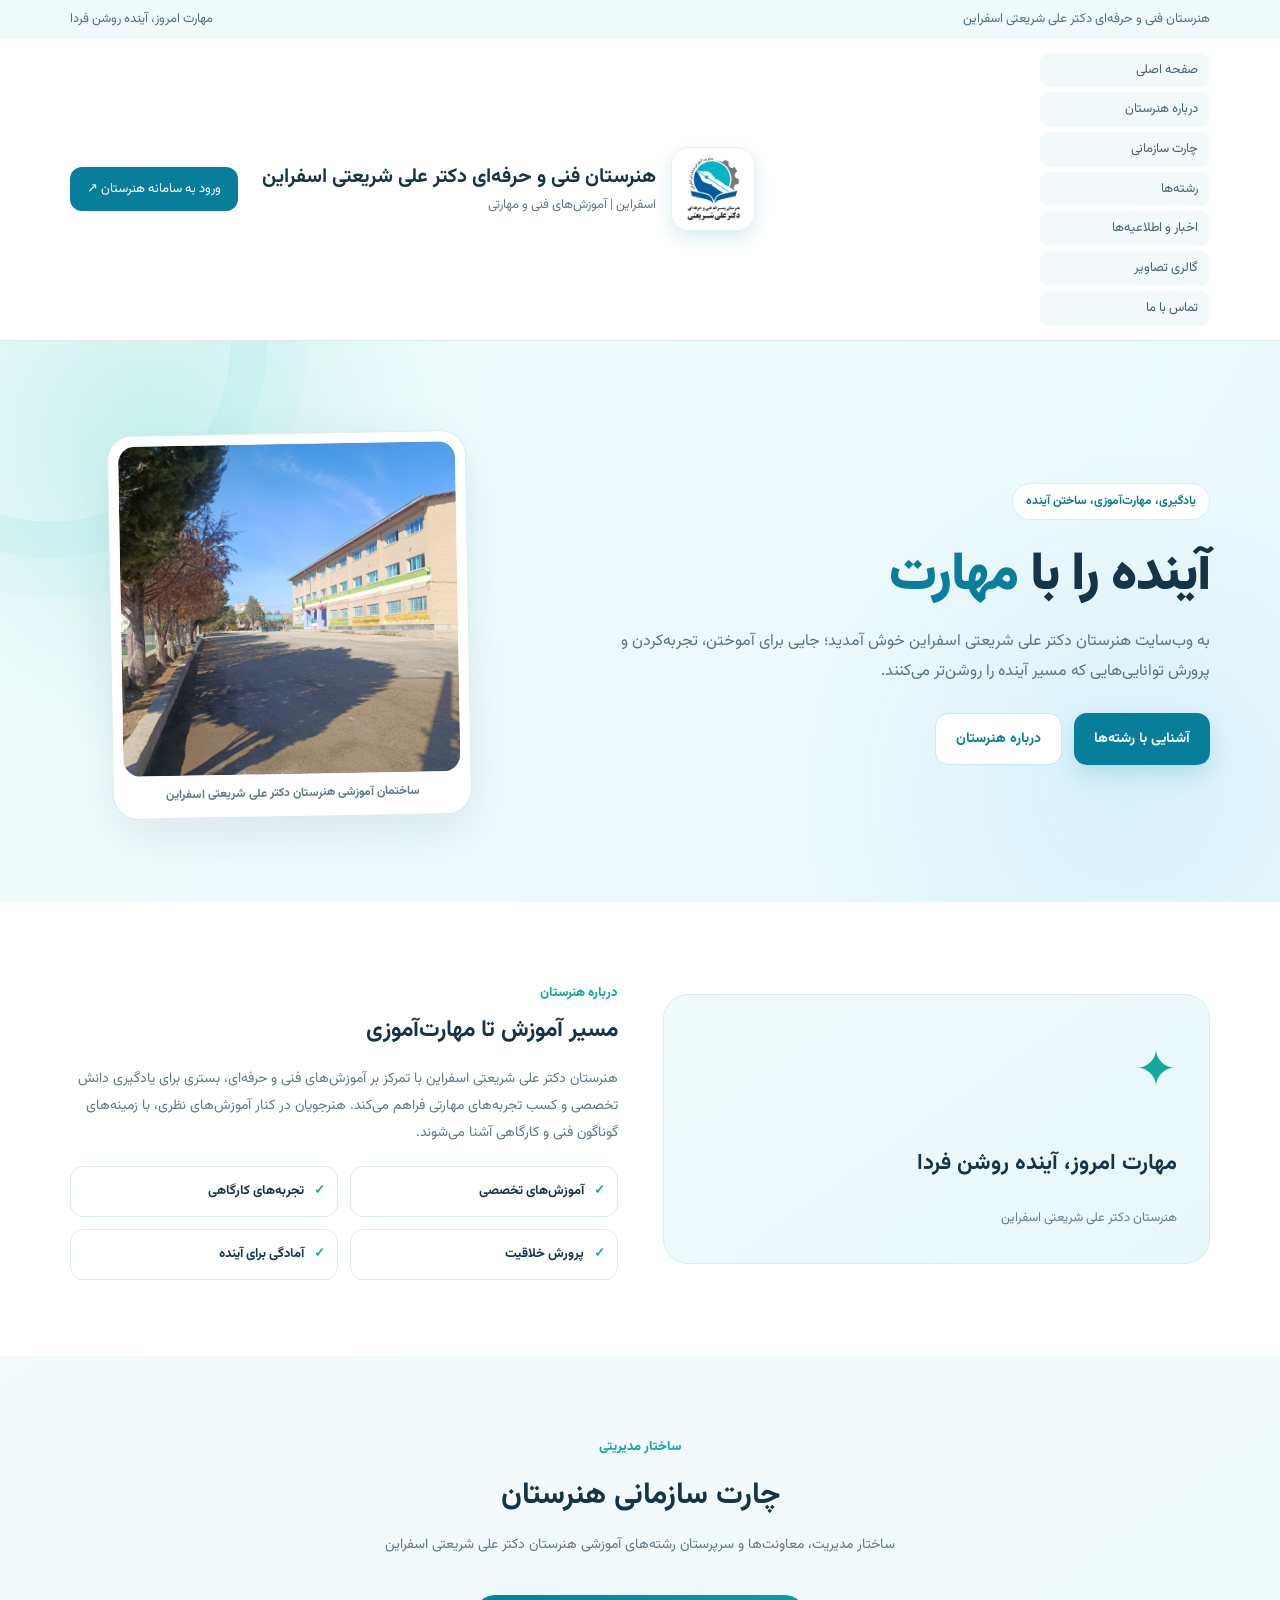
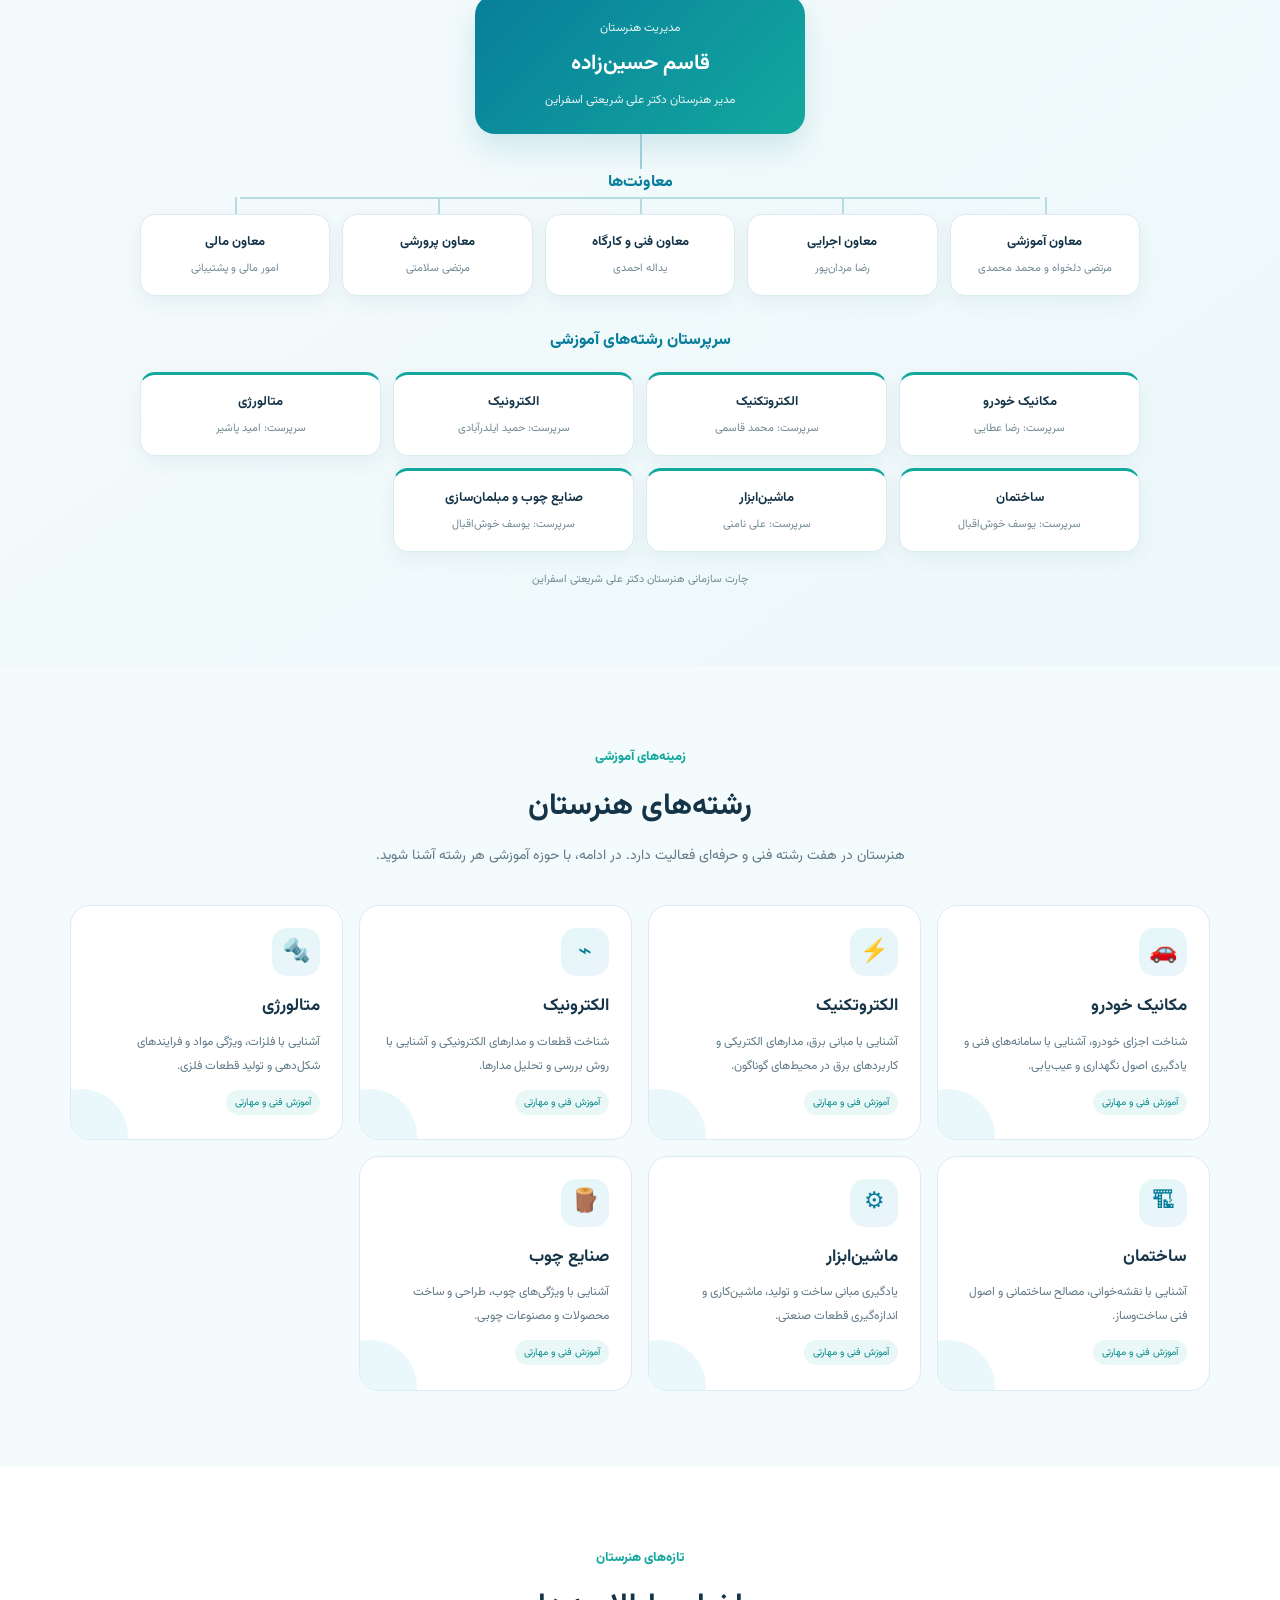
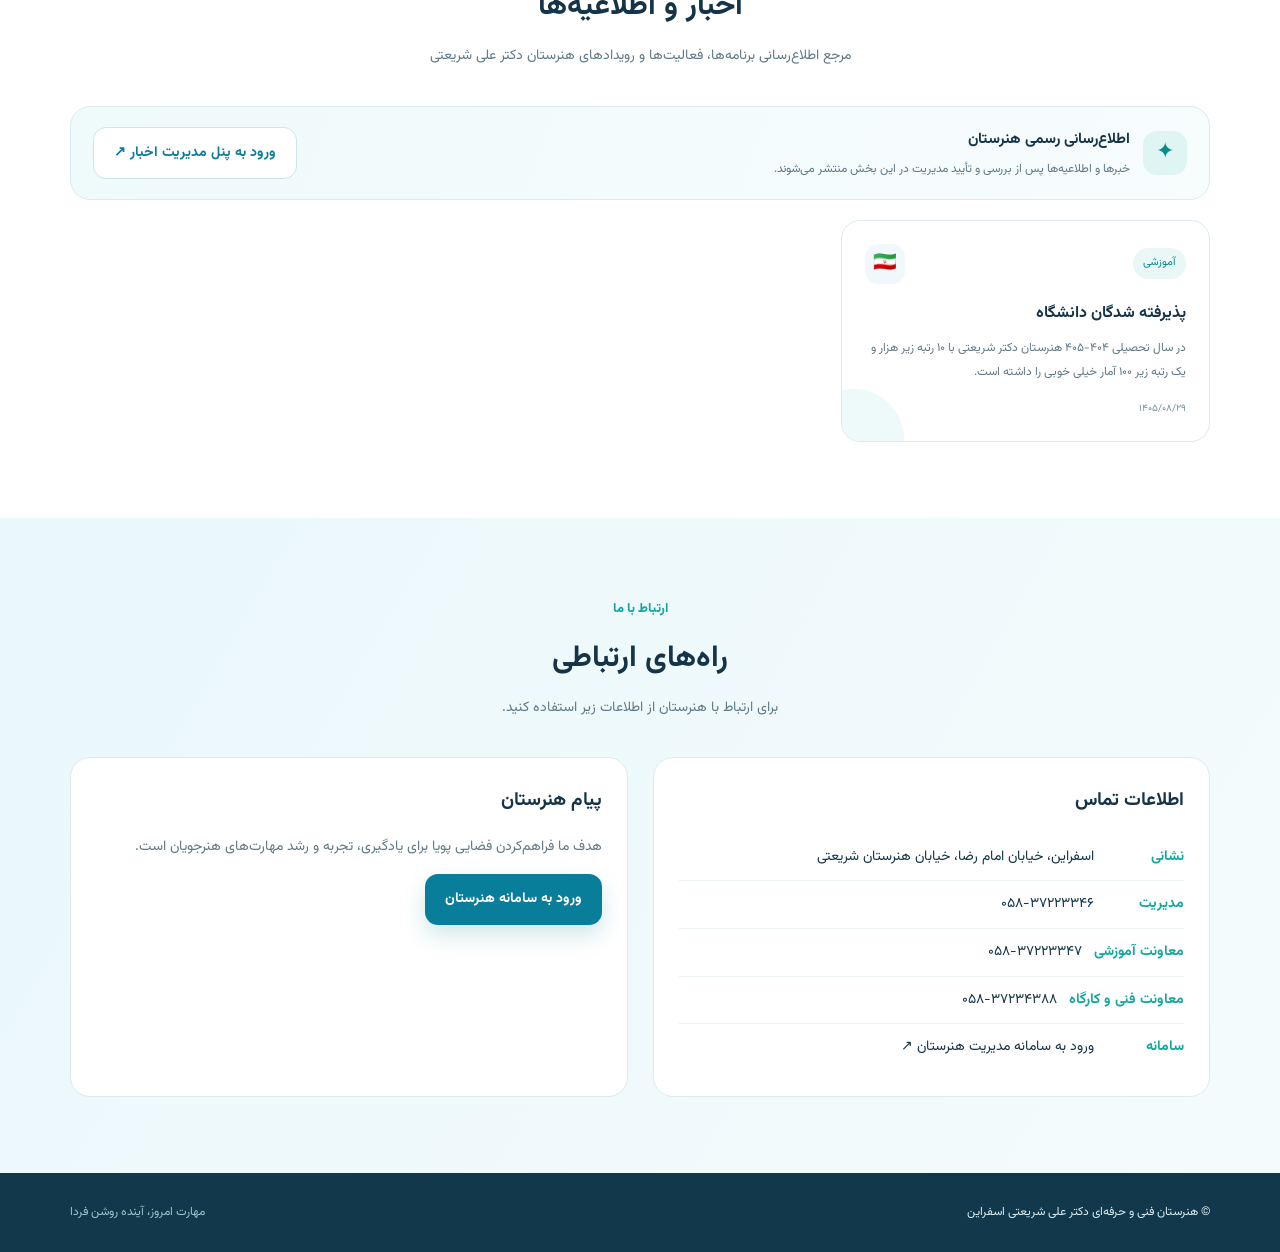
==== commit 22c3067a: "قرار دادن دکمه‌های منوی اصلی به‌صورت عمودی در سمت راست" ====
--- a/index.html
+++ b/index.html
@@ -14,7 +14,7 @@
 *{box-sizing:border-box}html{scroll-behavior:smooth}body{margin:0;font-family:"Vazirmatn",Tahoma,sans-serif;color:var(--ink);background:#fff;line-height:1.9}a{color:inherit;text-decoration:none}.container{width:min(1140px,92%);margin:auto}
 .topline{background:#f0fafb;color:#4c7180;font-size:13px;padding:7px 0}.topline .container{display:flex;justify-content:space-between;gap:12px;flex-wrap:wrap}
 header{position:sticky;top:0;z-index:20;background:rgba(255,255,255,.94);backdrop-filter:blur(12px);border-bottom:1px solid var(--line)}
-.nav{min-height:112px;display:flex;align-items:center;justify-content:space-between;gap:18px}.brand{order:0;display:flex;align-items:center;gap:15px;flex:0 0 auto}.navlinks{order:1;margin-inline-start:auto;margin-inline-end:0;display:flex;align-items:center;gap:clamp(12px,1.55vw,22px);font-size:13px;color:#456270;white-space:nowrap}.nav-cta{order:2;flex:0 0 auto}.menu-btn{order:3}.logo{width:84px;height:84px;flex:0 0 84px;border-radius:18px;background:white;display:grid;place-items:center;overflow:hidden;box-shadow:0 7px 18px #087e9b26;border:1px solid #e4f1f3}.logo img{display:block;width:100%;height:100%;object-fit:contain}.brand strong{display:block;font-size:20px;line-height:1.6}.brand small{display:block;color:var(--muted);font-size:13px}.navlinks a:hover{color:var(--teal)}.nav-cta{background:var(--blue);color:white;padding:10px 17px;border-radius:12px;font-size:13px}.menu-btn{display:none;border:1px solid var(--line);background:white;border-radius:10px;padding:8px 12px;font:inherit}
+.nav{min-height:112px;display:flex;align-items:center;justify-content:flex-start;gap:24px;padding:14px 0}.brand{order:1;display:flex;align-items:center;gap:15px;flex:0 0 auto;margin-inline-start:auto}.navlinks{order:0;margin:0;display:flex;flex-direction:column;align-items:stretch;justify-content:center;gap:5px;font-size:13px;color:#456270;white-space:nowrap;min-width:170px}.navlinks a{display:block;padding:5px 12px;border-radius:9px;background:#f4fafb;text-align:right}.navlinks a:hover{background:#e5f5f7}.nav-cta{order:2;flex:0 0 auto}.menu-btn{order:3}.logo{width:84px;height:84px;flex:0 0 84px;border-radius:18px;background:white;display:grid;place-items:center;overflow:hidden;box-shadow:0 7px 18px #087e9b26;border:1px solid #e4f1f3}.logo img{display:block;width:100%;height:100%;object-fit:contain}.brand strong{display:block;font-size:20px;line-height:1.6}.brand small{display:block;color:var(--muted);font-size:13px}.navlinks a:hover{color:var(--teal)}.nav-cta{background:var(--blue);color:white;padding:10px 17px;border-radius:12px;font-size:13px}.menu-btn{display:none;border:1px solid var(--line);background:white;border-radius:10px;padding:8px 12px;font:inherit}
 .hero{position:relative;overflow:hidden;padding:76px 0 70px;background:radial-gradient(circle at 12% 18%,#c8f2ed 0,transparent 27%),radial-gradient(circle at 88% 80%,#d8f2fb 0,transparent 28%),linear-gradient(120deg,#f4fcfd,#eaf8fb)}.hero:after{content:"";position:absolute;width:360px;height:360px;border:1px solid #8bd3d533;border-radius:50%;left:-130px;top:-180px;box-shadow:0 0 0 35px #8bd3d51a,0 0 0 75px #8bd3d510}.hero-grid{display:grid;grid-template-columns:1.2fr .8fr;align-items:center;gap:42px;position:relative;z-index:1}.eyebrow{display:inline-flex;align-items:center;gap:8px;background:#fff;border:1px solid #d8eef0;color:#087e8c;border-radius:30px;padding:6px 13px;font-size:12px;font-weight:700}.dot{width:8px;height:8px;border-radius:50%;background:var(--teal)}h1{font-size:clamp(32px,4.3vw,53px);line-height:1.45;margin:18px 0 12px;font-weight:900;letter-spacing:-1px}h1 span{color:var(--blue)}.hero p{color:#597482;max-width:620px;margin:0 0 25px;font-size:16px}.actions{display:flex;gap:12px;flex-wrap:wrap}.btn{display:inline-flex;align-items:center;justify-content:center;padding:12px 20px;border-radius:13px;font-weight:700;font-size:14px;transition:.2s}.btn.primary{background:var(--blue);color:#fff;box-shadow:0 10px 22px #087e9b30}.btn.secondary{background:#fff;color:var(--blue);border:1px solid #cce6eb}.btn:hover{transform:translateY(-2px)}.hero-art{min-height:330px;display:flex;align-items:center;justify-content:center;position:relative}.hero-photo-frame{width:100%;max-width:490px;padding:10px;background:#fff;border:1px solid var(--line);border-radius:25px;box-shadow:var(--shadow);transform:rotate(-1deg)}.hero-photo{display:block;width:100%;height:330px;object-fit:cover;border-radius:17px}.hero-photo-caption{font-size:12px;color:var(--muted);text-align:center;padding:8px 4px 1px;font-weight:700}
 section{padding:76px 0}.section-head{text-align:center;max-width:690px;margin:0 auto 36px}.kicker{color:var(--teal);font-size:13px;font-weight:800}.section-head h2{font-size:30px;margin:5px 0 8px}.section-head p{color:var(--muted);margin:0;font-size:14px}
 .about-grid{display:grid;grid-template-columns:1fr 1fr;gap:45px;align-items:center}.about-panel{background:linear-gradient(145deg,#f0fafb,#e8f7fa);border:1px solid var(--line);border-radius:25px;padding:32px;min-height:270px;display:flex;flex-direction:column;justify-content:space-between}.about-panel .big{font-size:50px;color:var(--teal)}.about-panel strong{font-size:22px}.about-copy h3{font-size:23px;margin:0 0 12px}.about-copy p{color:var(--muted);font-size:14px}.feature-list{display:grid;grid-template-columns:1fr 1fr;gap:12px;margin-top:20px}.feature{background:#fff;border:1px solid var(--line);border-radius:13px;padding:12px;font-size:13px;font-weight:700}.feature b{color:var(--teal);margin-left:7px}
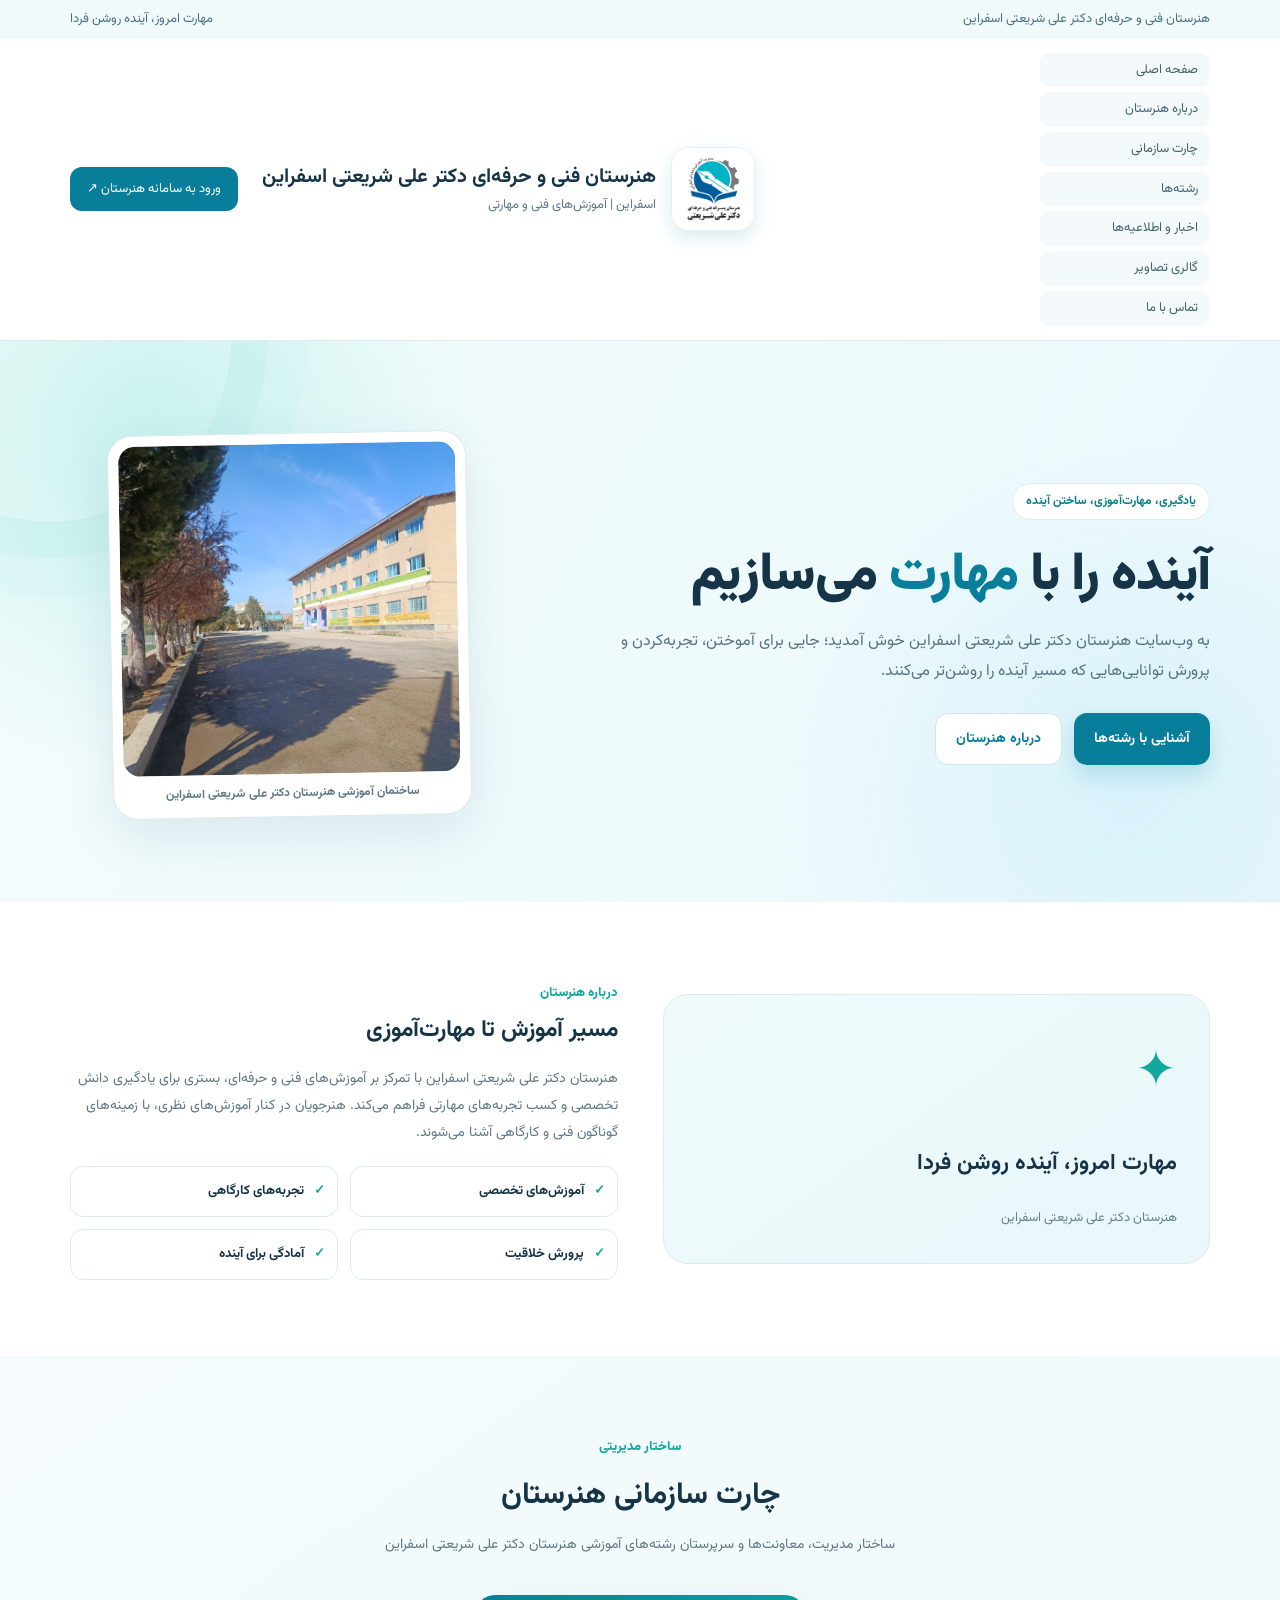
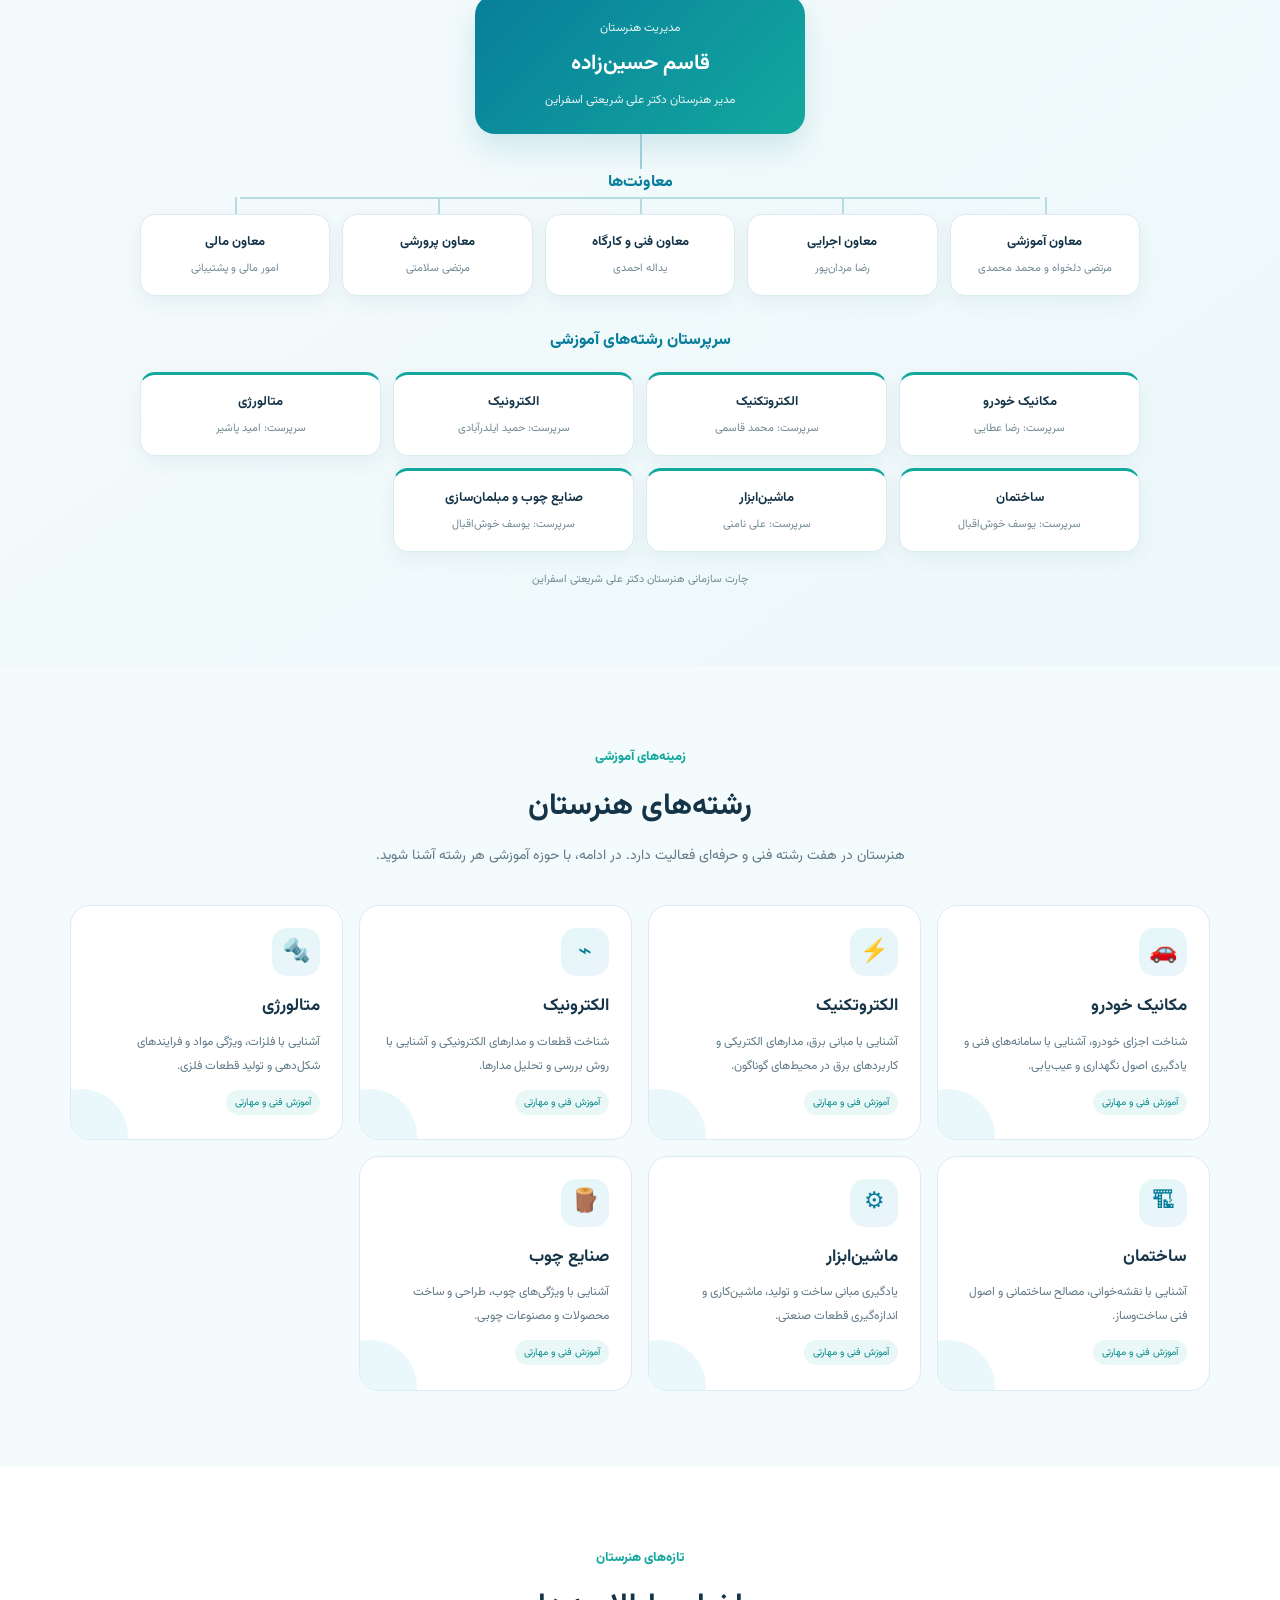
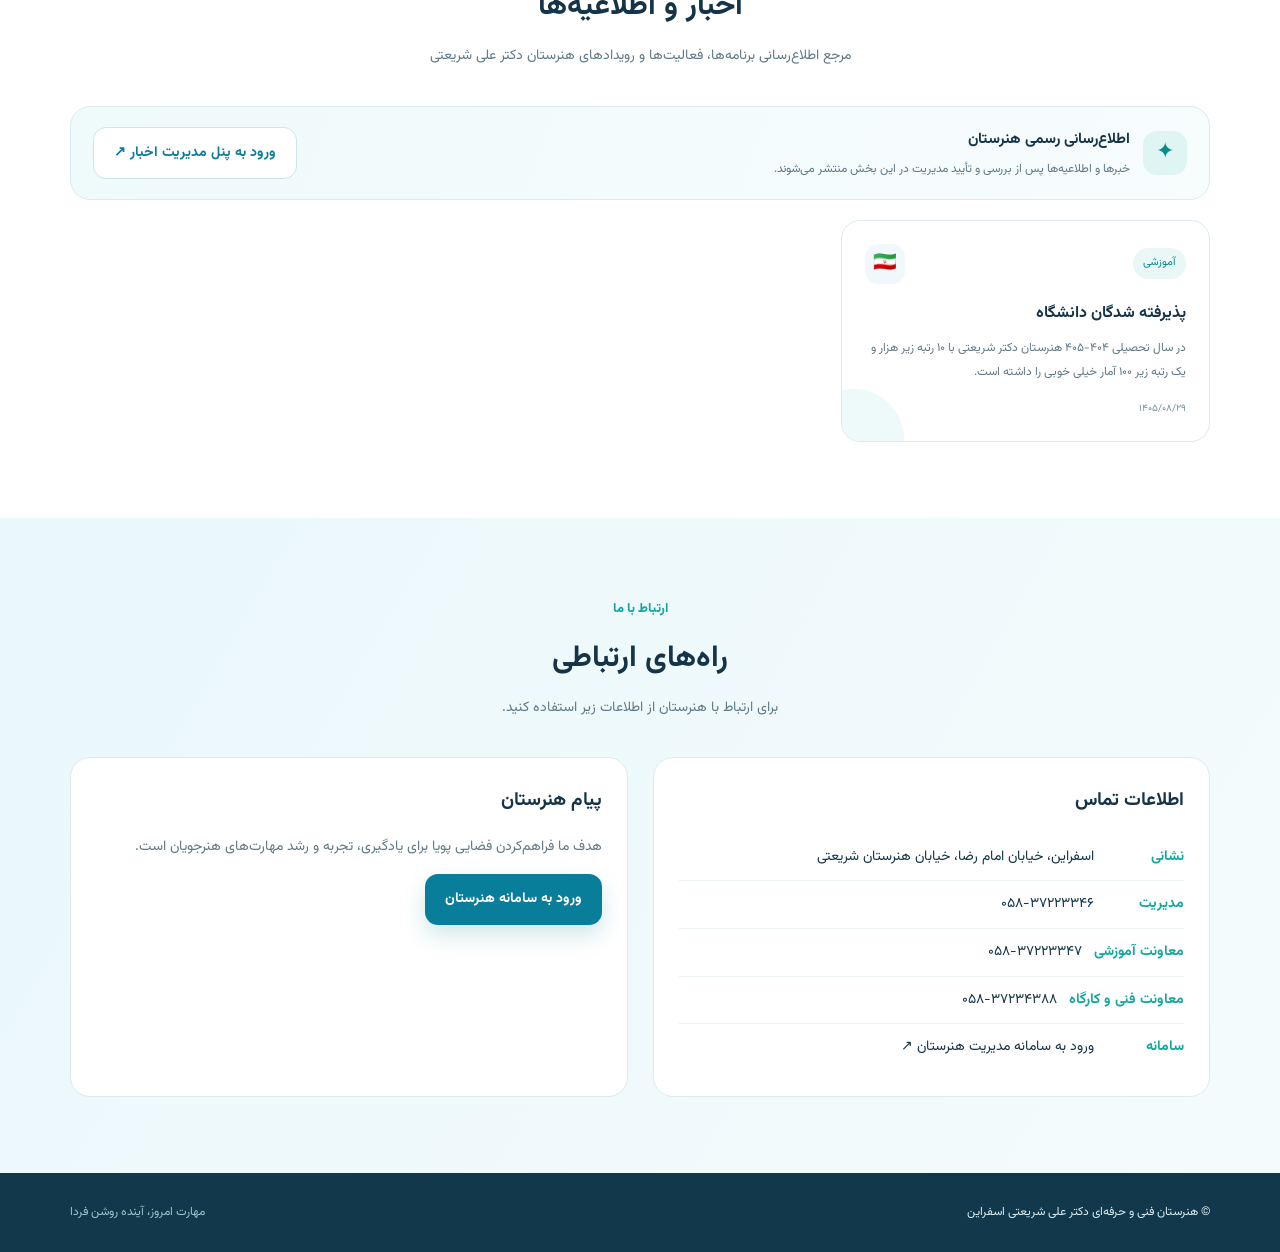
==== commit 09c7787a: "اصلاح بسته شدن منوی موبایل پس از ساخت لینک‌های پویا" ====
--- a/index.html
+++ b/index.html
@@ -111,7 +111,7 @@
 </main>
 <footer><div class="container footer-inner"><div>© هنرستان فنی و حرفه‌ای دکتر علی شریعتی اسفراین</div><span>مهارت امروز، آینده روشن فردا</span></div></footer>
 <script>
-const menuBtn=document.getElementById('menuBtn');const nav=document.getElementById('navlinks');menuBtn.addEventListener('click',()=>{nav.classList.toggle('open')});nav.querySelectorAll('a').forEach(a=>a.addEventListener('click',()=>nav.classList.remove('open')));
+const menuBtn=document.getElementById('menuBtn');const nav=document.getElementById('navlinks');menuBtn.addEventListener('click',()=>{nav.classList.toggle('open')});nav.addEventListener('click',event=>{if(event.target.closest('a'))nav.classList.remove('open')});
 (async function loadSchoolNews(){
   const grid=document.getElementById('noticeGrid');
   const empty=document.getElementById('newsEmpty');
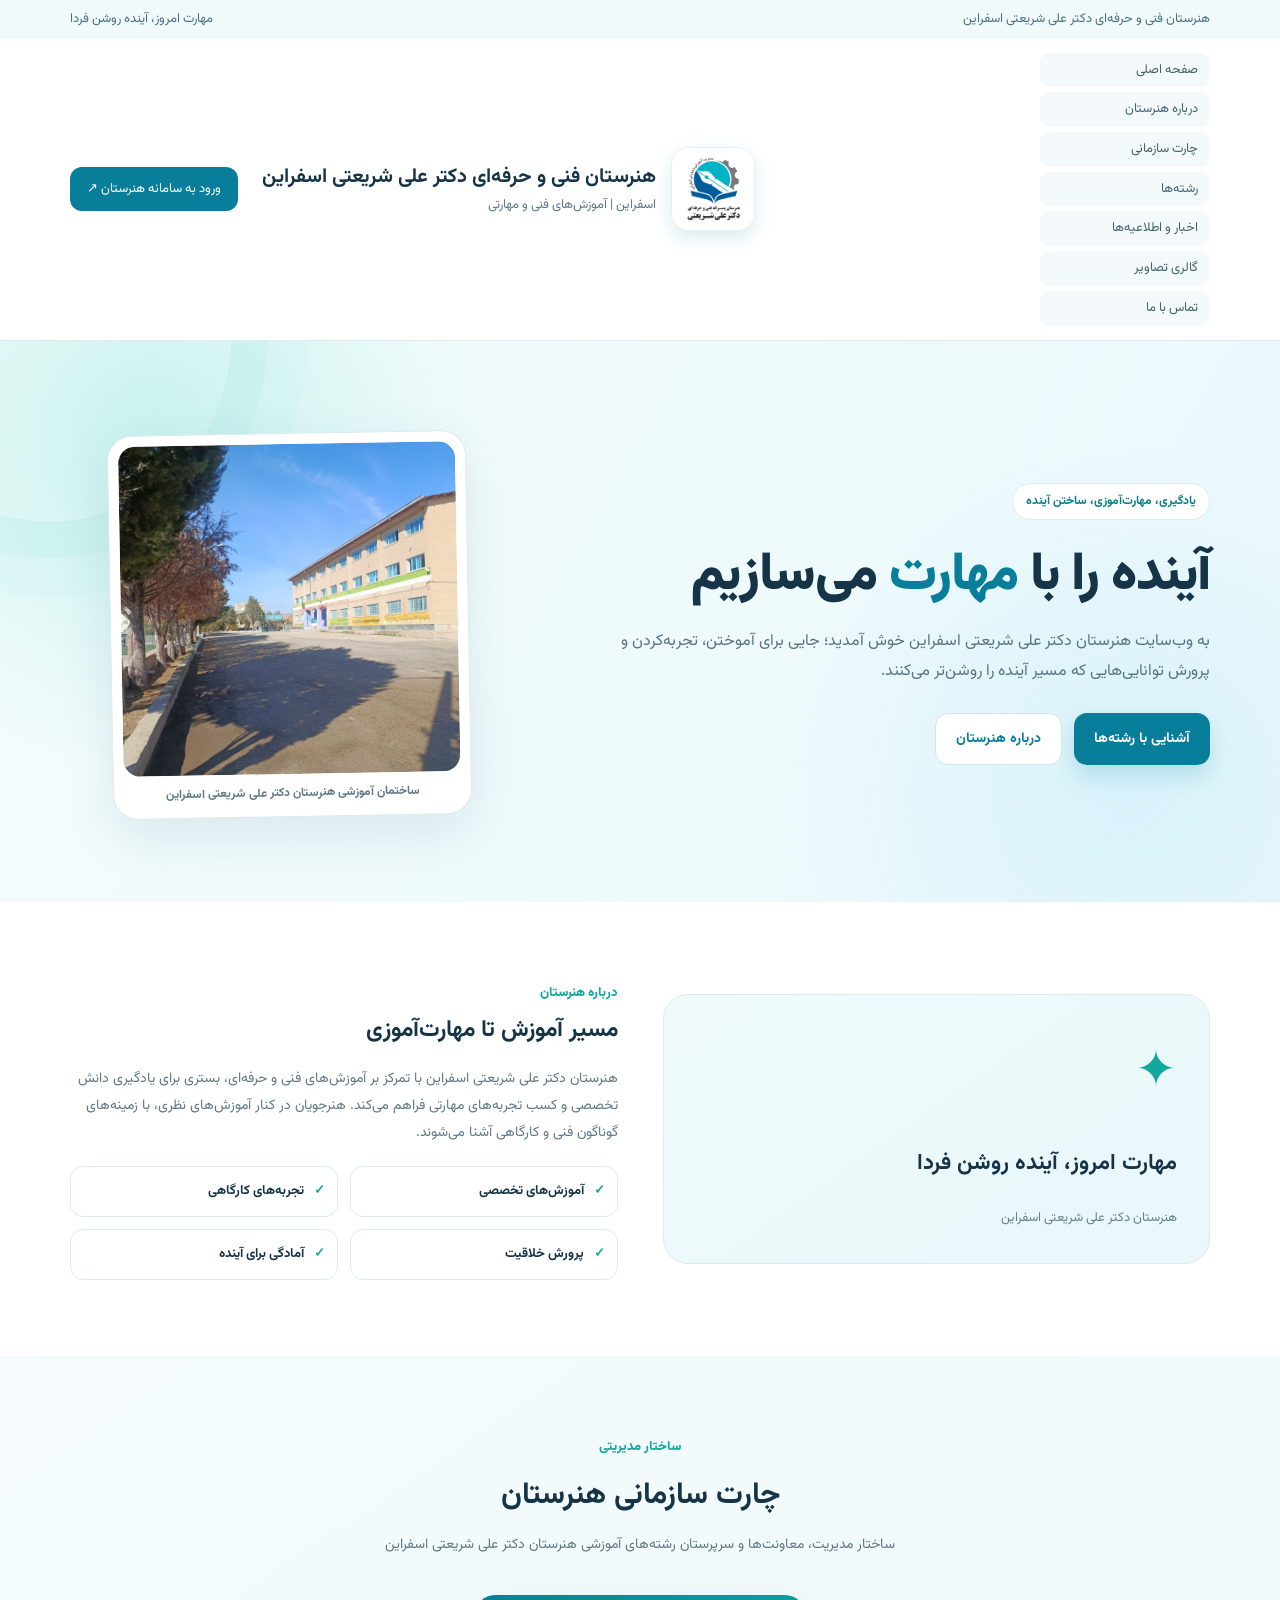
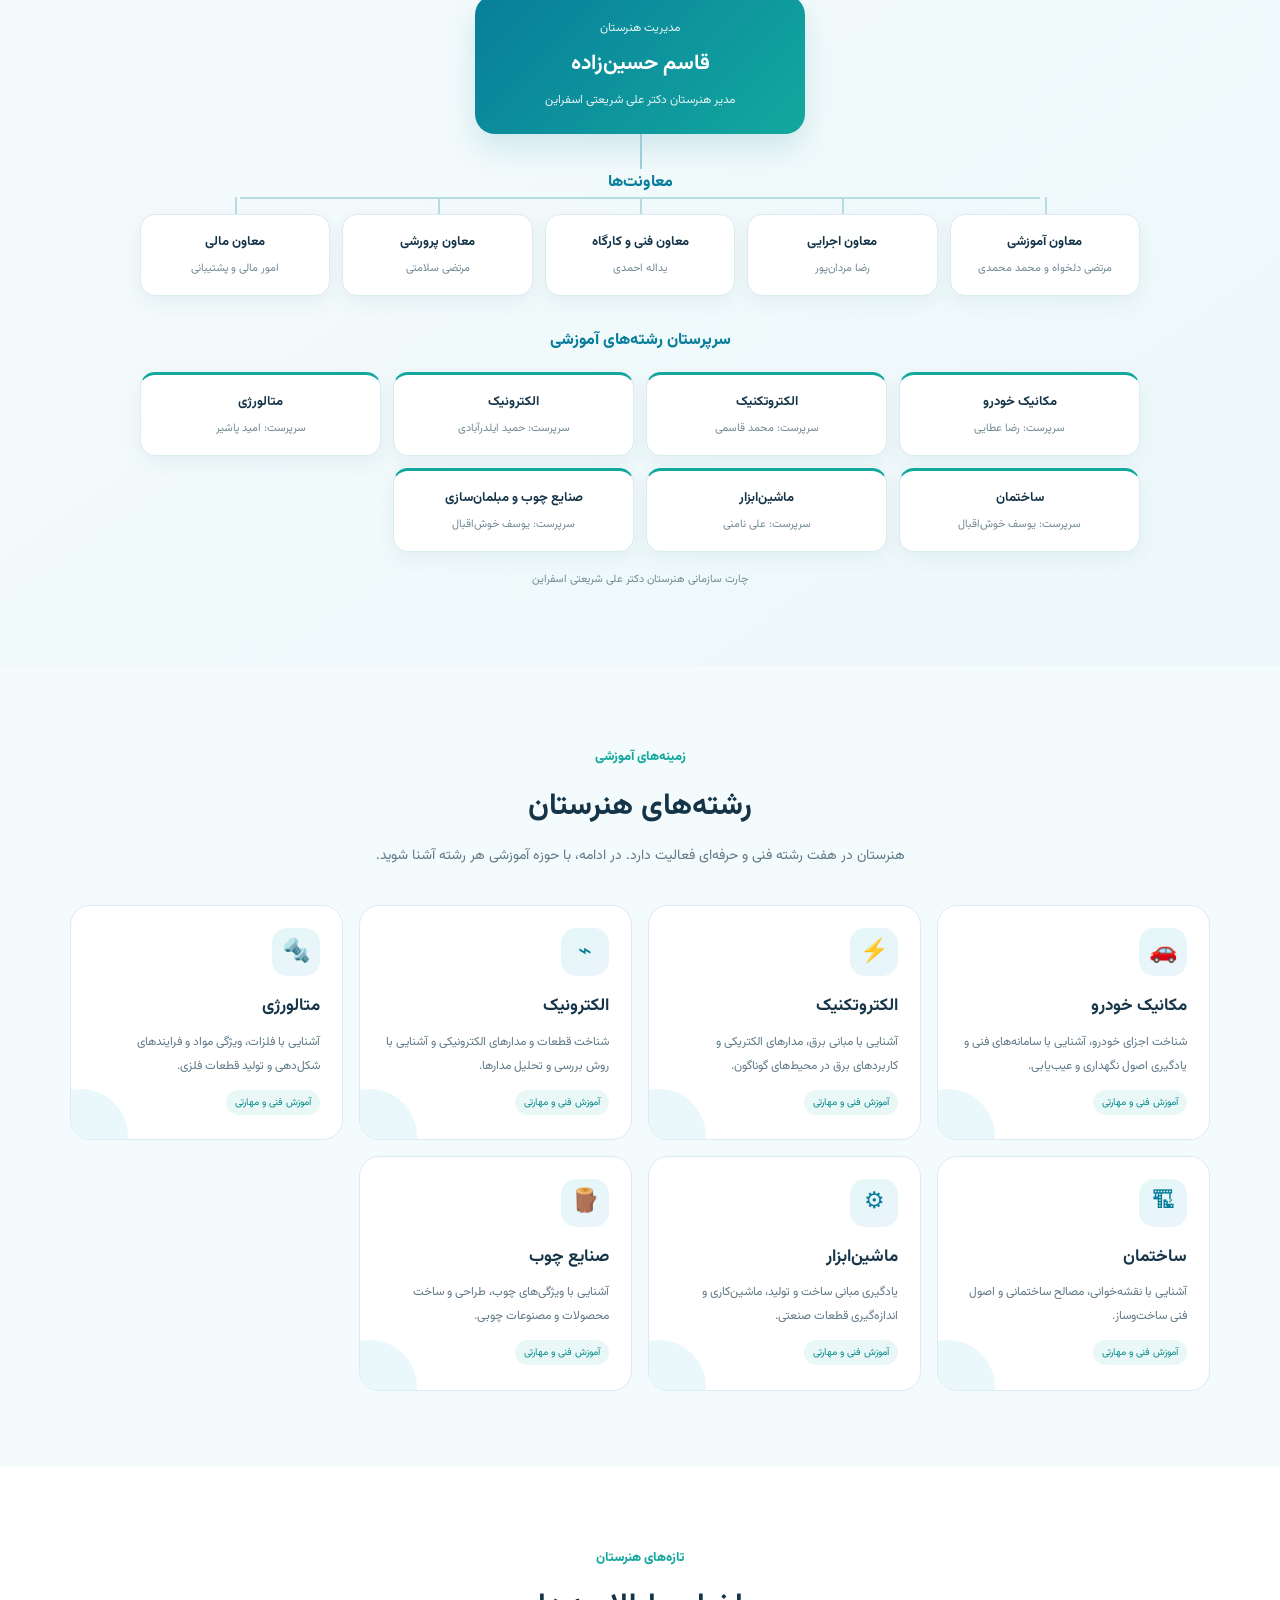
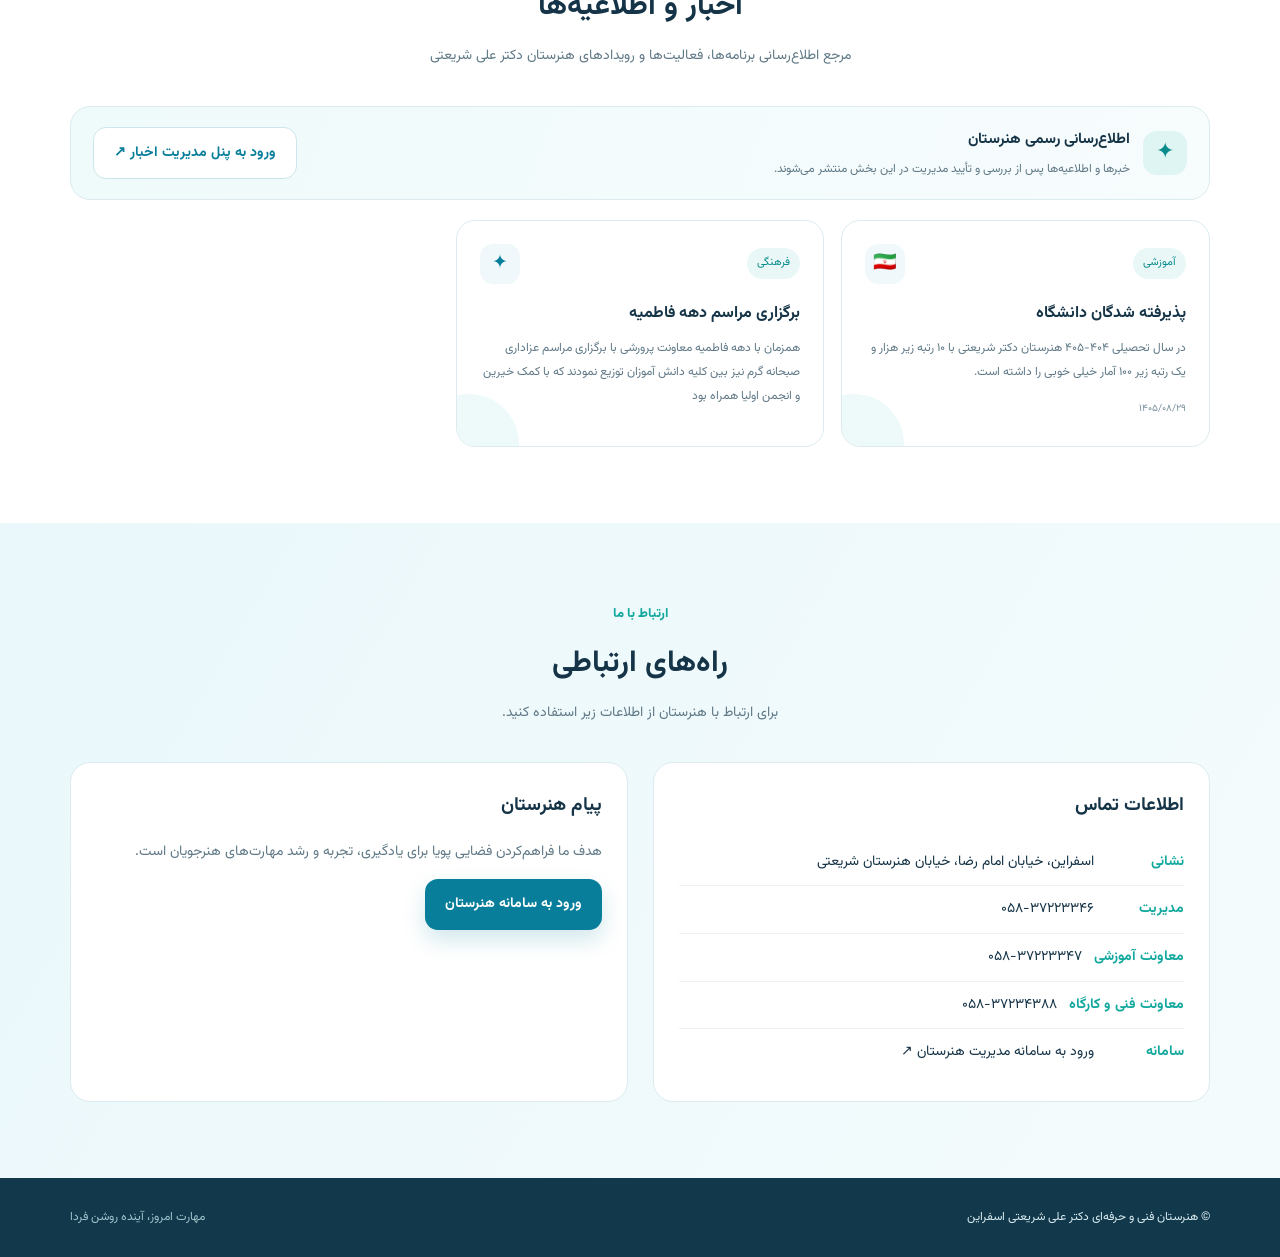
==== commit 4ad678bd: "Use B Nazanin as preferred site font" ====
--- a/index.html
+++ b/index.html
@@ -11,7 +11,7 @@
 <link href="https://fonts.googleapis.com/css2?family=Vazirmatn:wght@400;500;600;700;800;900&display=swap" rel="stylesheet">
 <style>
 :root{--ink:#153447;--muted:#607987;--blue:#087e9b;--teal:#13a89e;--sky:#eaf8fb;--pale:#f4fbfc;--line:#dcebef;--white:#fff;--shadow:0 18px 50px rgba(22,83,102,.10)}
-*{box-sizing:border-box}html{scroll-behavior:smooth}body{margin:0;font-family:"Vazirmatn",Tahoma,sans-serif;color:var(--ink);background:#fff;line-height:1.9}a{color:inherit;text-decoration:none}.container{width:min(1140px,92%);margin:auto}
+*{box-sizing:border-box}html{scroll-behavior:smooth}body{margin:0;font-family:"B Nazanin","BNazanin","Vazirmatn",Tahoma,sans-serif;color:var(--ink);background:#fff;line-height:1.9}a{color:inherit;text-decoration:none}.container{width:min(1140px,92%);margin:auto}
 .topline{background:#f0fafb;color:#4c7180;font-size:13px;padding:7px 0}.topline .container{display:flex;justify-content:space-between;gap:12px;flex-wrap:wrap}
 header{position:sticky;top:0;z-index:20;background:rgba(255,255,255,.94);backdrop-filter:blur(12px);border-bottom:1px solid var(--line)}
 .nav{min-height:112px;display:flex;align-items:center;justify-content:flex-start;gap:24px;padding:14px 0}.brand{order:1;display:flex;align-items:center;gap:15px;flex:0 0 auto;margin-inline-start:auto}.navlinks{order:0;margin:0;display:flex;flex-direction:column;align-items:stretch;justify-content:center;gap:5px;font-size:13px;color:#456270;white-space:nowrap;min-width:170px}.navlinks a{display:block;padding:5px 12px;border-radius:9px;background:#f4fafb;text-align:right}.navlinks a:hover{background:#e5f5f7}.nav-cta{order:2;flex:0 0 auto}.menu-btn{order:3}.logo{width:84px;height:84px;flex:0 0 84px;border-radius:18px;background:white;display:grid;place-items:center;overflow:hidden;box-shadow:0 7px 18px #087e9b26;border:1px solid #e4f1f3}.logo img{display:block;width:100%;height:100%;object-fit:contain}.brand strong{display:block;font-size:20px;line-height:1.6}.brand small{display:block;color:var(--muted);font-size:13px}.navlinks a:hover{color:var(--teal)}.nav-cta{background:var(--blue);color:white;padding:10px 17px;border-radius:12px;font-size:13px}.menu-btn{display:none;border:1px solid var(--line);background:white;border-radius:10px;padding:8px 12px;font:inherit}
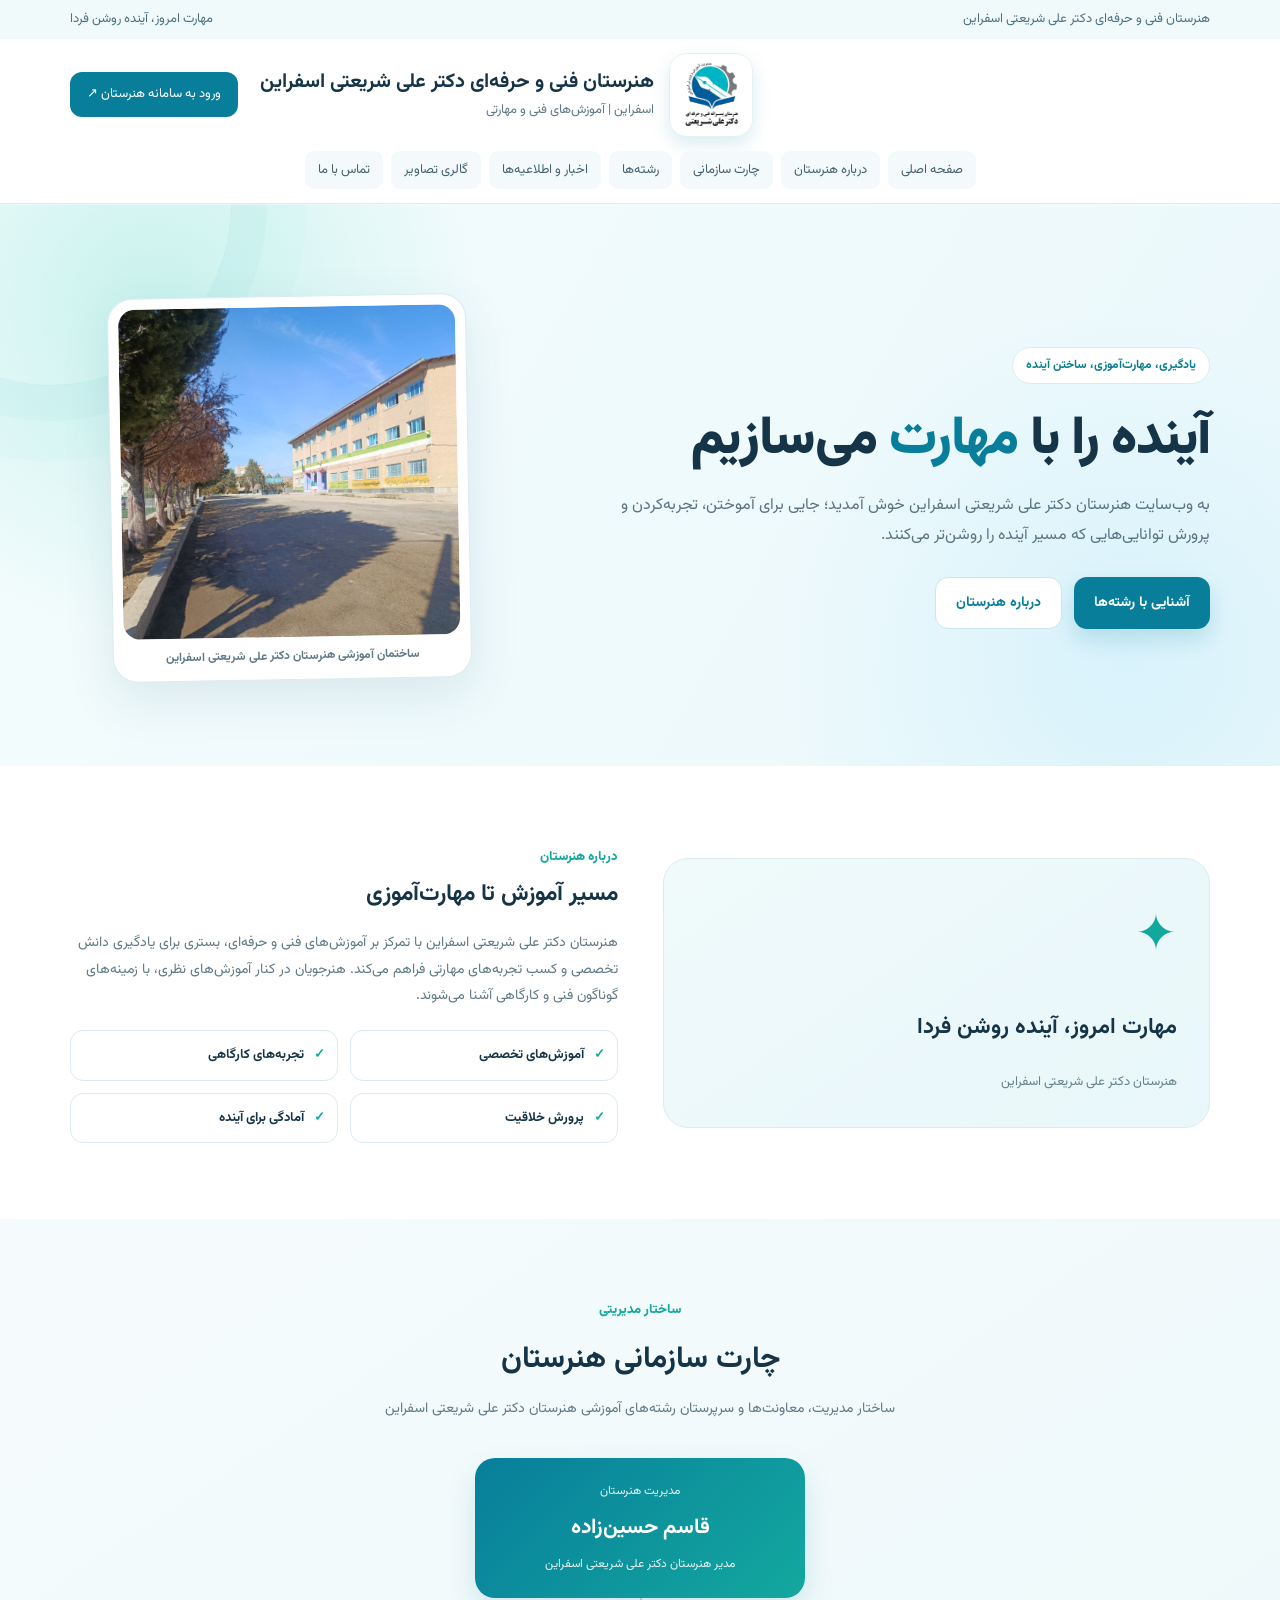
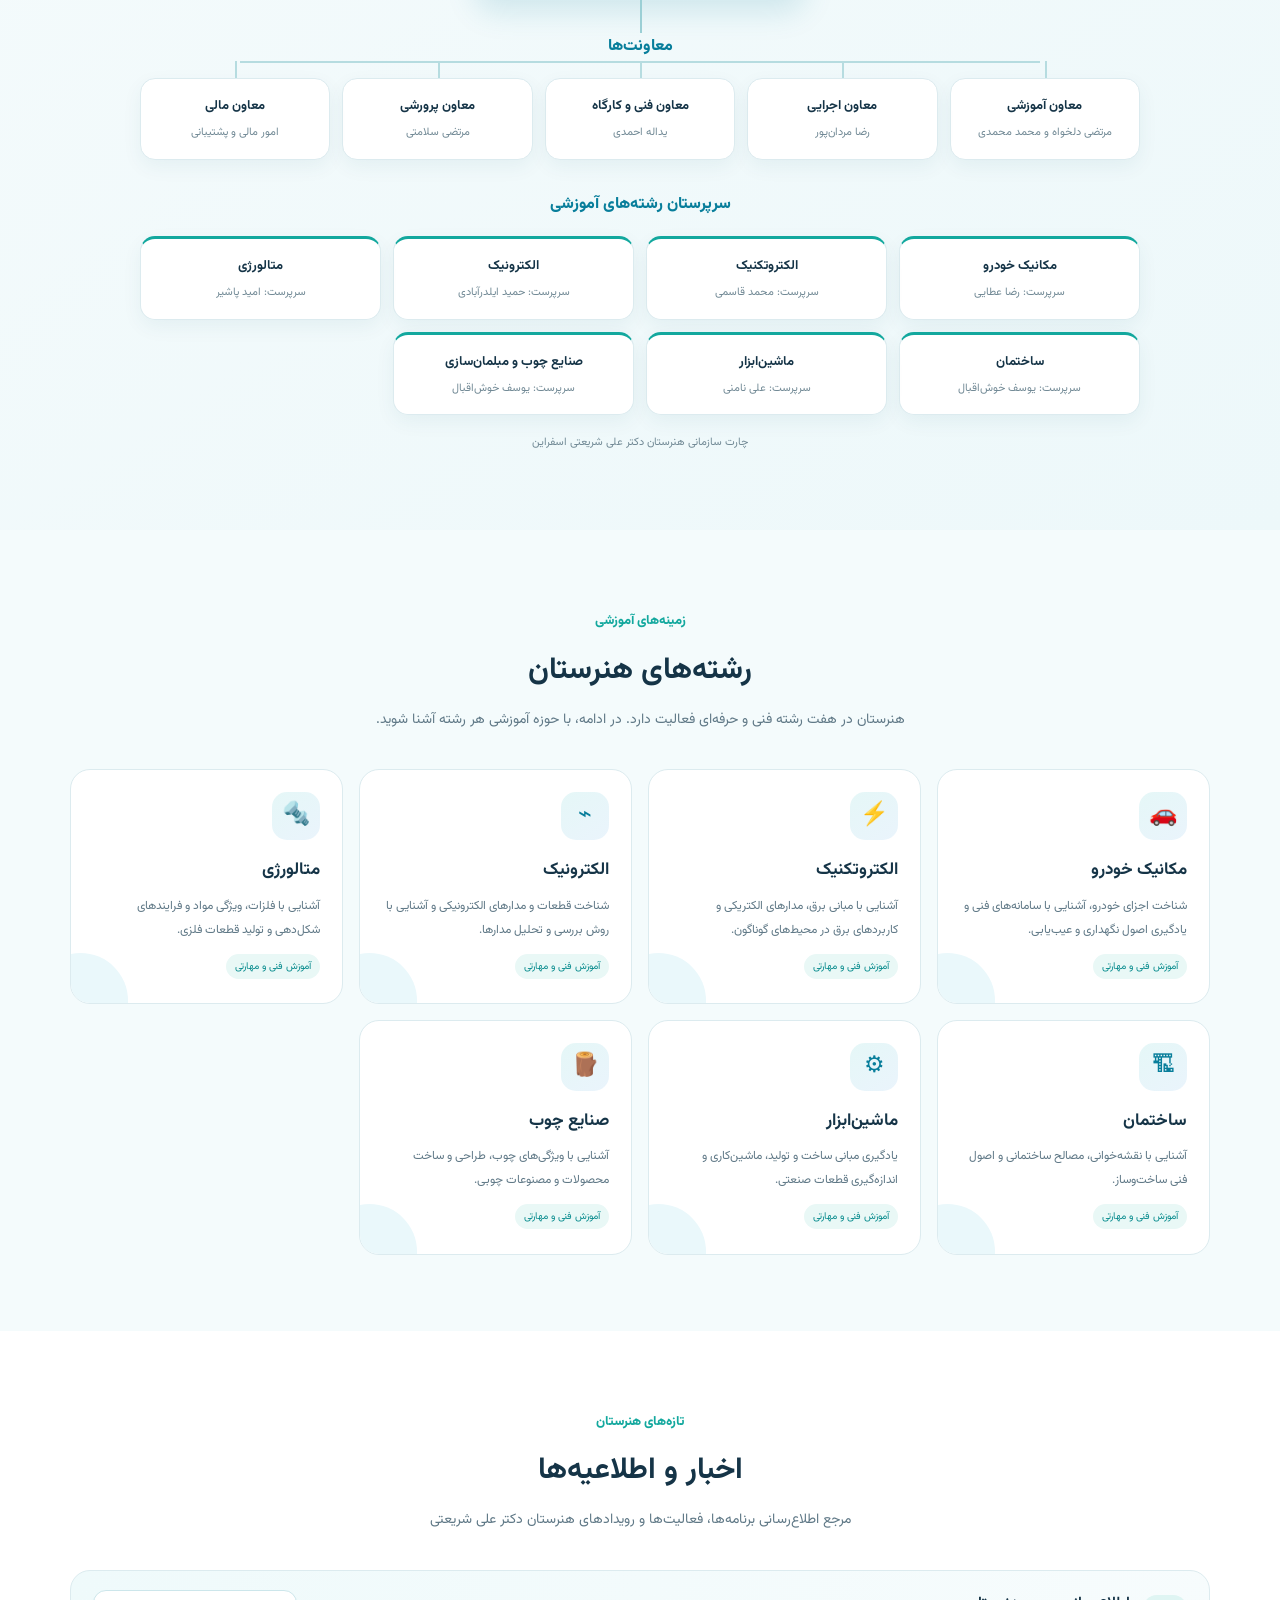
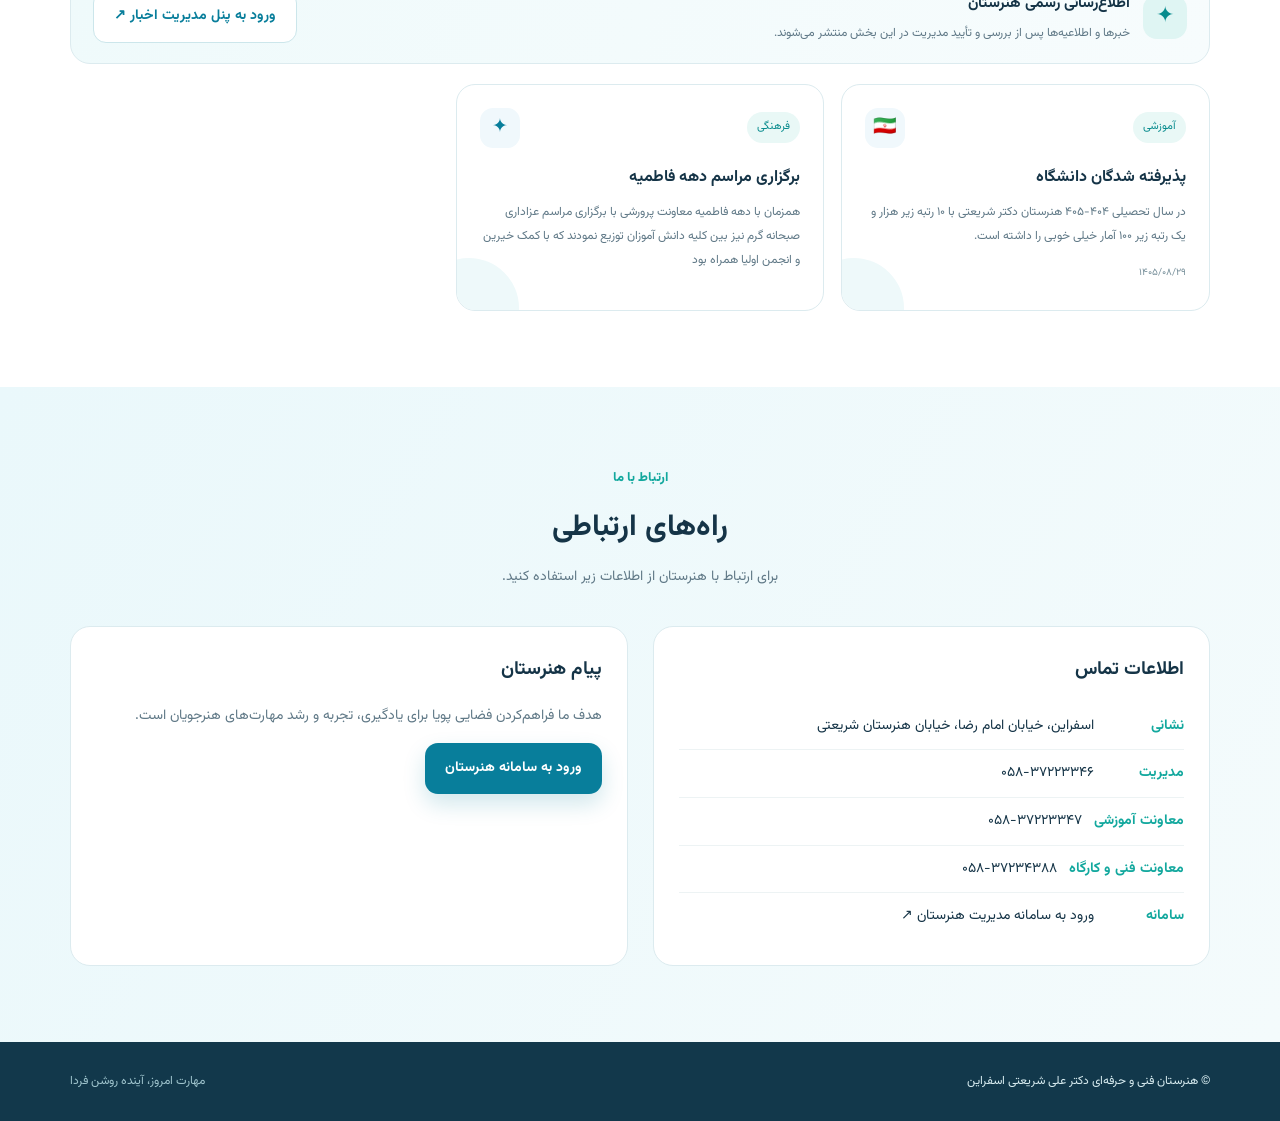
==== commit 6db2b950: "Place homepage navigation horizontally across the top" ====
--- a/index.html
+++ b/index.html
@@ -14,7 +14,7 @@
 *{box-sizing:border-box}html{scroll-behavior:smooth}body{margin:0;font-family:"B Nazanin","BNazanin","Vazirmatn",Tahoma,sans-serif;color:var(--ink);background:#fff;line-height:1.9}a{color:inherit;text-decoration:none}.container{width:min(1140px,92%);margin:auto}
 .topline{background:#f0fafb;color:#4c7180;font-size:13px;padding:7px 0}.topline .container{display:flex;justify-content:space-between;gap:12px;flex-wrap:wrap}
 header{position:sticky;top:0;z-index:20;background:rgba(255,255,255,.94);backdrop-filter:blur(12px);border-bottom:1px solid var(--line)}
-.nav{min-height:112px;display:flex;align-items:center;justify-content:flex-start;gap:24px;padding:14px 0}.brand{order:1;display:flex;align-items:center;gap:15px;flex:0 0 auto;margin-inline-start:auto}.navlinks{order:0;margin:0;display:flex;flex-direction:column;align-items:stretch;justify-content:center;gap:5px;font-size:13px;color:#456270;white-space:nowrap;min-width:170px}.navlinks a{display:block;padding:5px 12px;border-radius:9px;background:#f4fafb;text-align:right}.navlinks a:hover{background:#e5f5f7}.nav-cta{order:2;flex:0 0 auto}.menu-btn{order:3}.logo{width:84px;height:84px;flex:0 0 84px;border-radius:18px;background:white;display:grid;place-items:center;overflow:hidden;box-shadow:0 7px 18px #087e9b26;border:1px solid #e4f1f3}.logo img{display:block;width:100%;height:100%;object-fit:contain}.brand strong{display:block;font-size:20px;line-height:1.6}.brand small{display:block;color:var(--muted);font-size:13px}.navlinks a:hover{color:var(--teal)}.nav-cta{background:var(--blue);color:white;padding:10px 17px;border-radius:12px;font-size:13px}.menu-btn{display:none;border:1px solid var(--line);background:white;border-radius:10px;padding:8px 12px;font:inherit}
+.nav{min-height:112px;display:flex;align-items:center;justify-content:flex-start;gap:14px 22px;padding:14px 0;flex-wrap:wrap}.brand{order:0;display:flex;align-items:center;gap:15px;flex:0 0 auto;margin-inline-start:auto}.navlinks{order:2;flex:1 0 100%;margin:0;display:flex;flex-direction:row;align-items:center;justify-content:center;gap:8px;font-size:13px;color:#456270;white-space:normal;min-width:0;flex-wrap:wrap}.navlinks a{display:block;padding:7px 13px;border-radius:9px;background:#f4fafb;text-align:center}.navlinks a:hover{background:#e5f5f7}.nav-cta{order:1;flex:0 0 auto}.menu-btn{order:3}.logo{width:84px;height:84px;flex:0 0 84px;border-radius:18px;background:white;display:grid;place-items:center;overflow:hidden;box-shadow:0 7px 18px #087e9b26;border:1px solid #e4f1f3}.logo img{display:block;width:100%;height:100%;object-fit:contain}.brand strong{display:block;font-size:20px;line-height:1.6}.brand small{display:block;color:var(--muted);font-size:13px}.navlinks a:hover{color:var(--teal)}.nav-cta{background:var(--blue);color:white;padding:10px 17px;border-radius:12px;font-size:13px}.menu-btn{display:none;border:1px solid var(--line);background:white;border-radius:10px;padding:8px 12px;font:inherit}
 .hero{position:relative;overflow:hidden;padding:76px 0 70px;background:radial-gradient(circle at 12% 18%,#c8f2ed 0,transparent 27%),radial-gradient(circle at 88% 80%,#d8f2fb 0,transparent 28%),linear-gradient(120deg,#f4fcfd,#eaf8fb)}.hero:after{content:"";position:absolute;width:360px;height:360px;border:1px solid #8bd3d533;border-radius:50%;left:-130px;top:-180px;box-shadow:0 0 0 35px #8bd3d51a,0 0 0 75px #8bd3d510}.hero-grid{display:grid;grid-template-columns:1.2fr .8fr;align-items:center;gap:42px;position:relative;z-index:1}.eyebrow{display:inline-flex;align-items:center;gap:8px;background:#fff;border:1px solid #d8eef0;color:#087e8c;border-radius:30px;padding:6px 13px;font-size:12px;font-weight:700}.dot{width:8px;height:8px;border-radius:50%;background:var(--teal)}h1{font-size:clamp(32px,4.3vw,53px);line-height:1.45;margin:18px 0 12px;font-weight:900;letter-spacing:-1px}h1 span{color:var(--blue)}.hero p{color:#597482;max-width:620px;margin:0 0 25px;font-size:16px}.actions{display:flex;gap:12px;flex-wrap:wrap}.btn{display:inline-flex;align-items:center;justify-content:center;padding:12px 20px;border-radius:13px;font-weight:700;font-size:14px;transition:.2s}.btn.primary{background:var(--blue);color:#fff;box-shadow:0 10px 22px #087e9b30}.btn.secondary{background:#fff;color:var(--blue);border:1px solid #cce6eb}.btn:hover{transform:translateY(-2px)}.hero-art{min-height:330px;display:flex;align-items:center;justify-content:center;position:relative}.hero-photo-frame{width:100%;max-width:490px;padding:10px;background:#fff;border:1px solid var(--line);border-radius:25px;box-shadow:var(--shadow);transform:rotate(-1deg)}.hero-photo{display:block;width:100%;height:330px;object-fit:cover;border-radius:17px}.hero-photo-caption{font-size:12px;color:var(--muted);text-align:center;padding:8px 4px 1px;font-weight:700}
 section{padding:76px 0}.section-head{text-align:center;max-width:690px;margin:0 auto 36px}.kicker{color:var(--teal);font-size:13px;font-weight:800}.section-head h2{font-size:30px;margin:5px 0 8px}.section-head p{color:var(--muted);margin:0;font-size:14px}
 .about-grid{display:grid;grid-template-columns:1fr 1fr;gap:45px;align-items:center}.about-panel{background:linear-gradient(145deg,#f0fafb,#e8f7fa);border:1px solid var(--line);border-radius:25px;padding:32px;min-height:270px;display:flex;flex-direction:column;justify-content:space-between}.about-panel .big{font-size:50px;color:var(--teal)}.about-panel strong{font-size:22px}.about-copy h3{font-size:23px;margin:0 0 12px}.about-copy p{color:var(--muted);font-size:14px}.feature-list{display:grid;grid-template-columns:1fr 1fr;gap:12px;margin-top:20px}.feature{background:#fff;border:1px solid var(--line);border-radius:13px;padding:12px;font-size:13px;font-weight:700}.feature b{color:var(--teal);margin-left:7px}
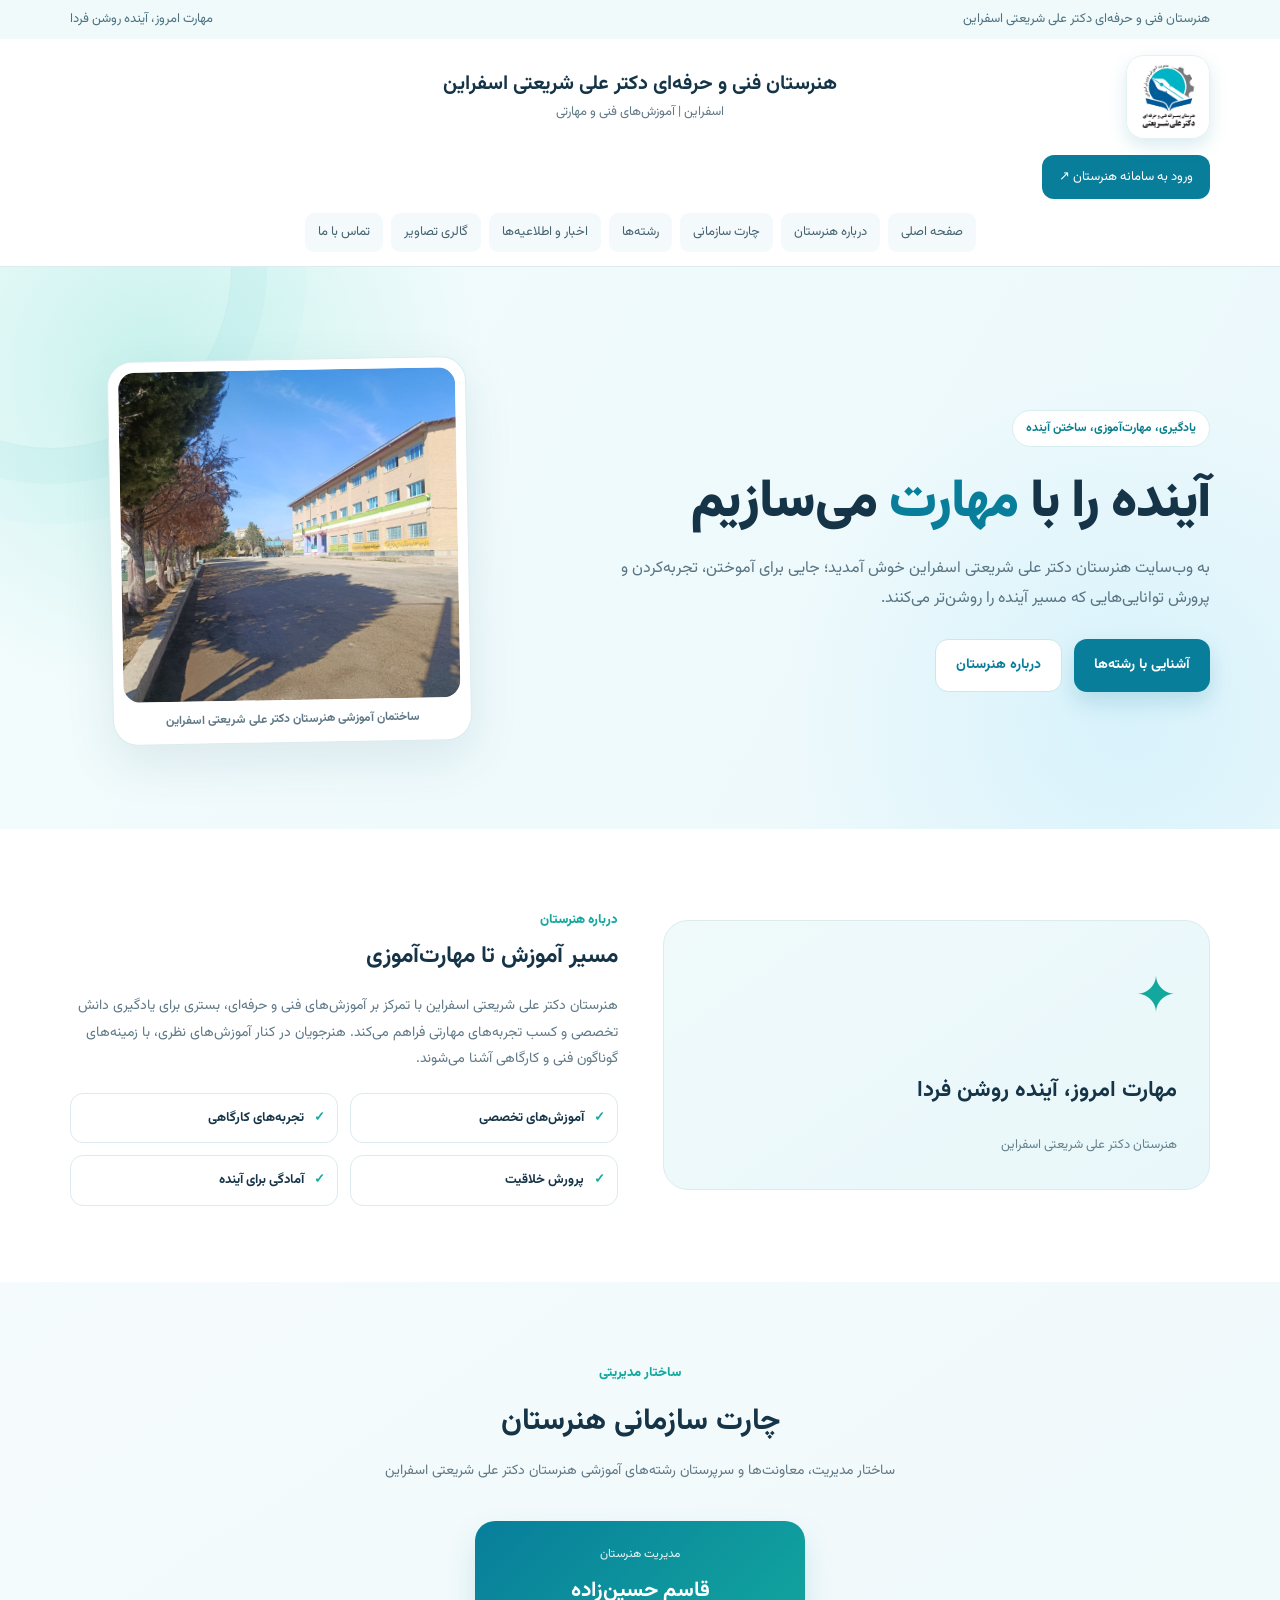
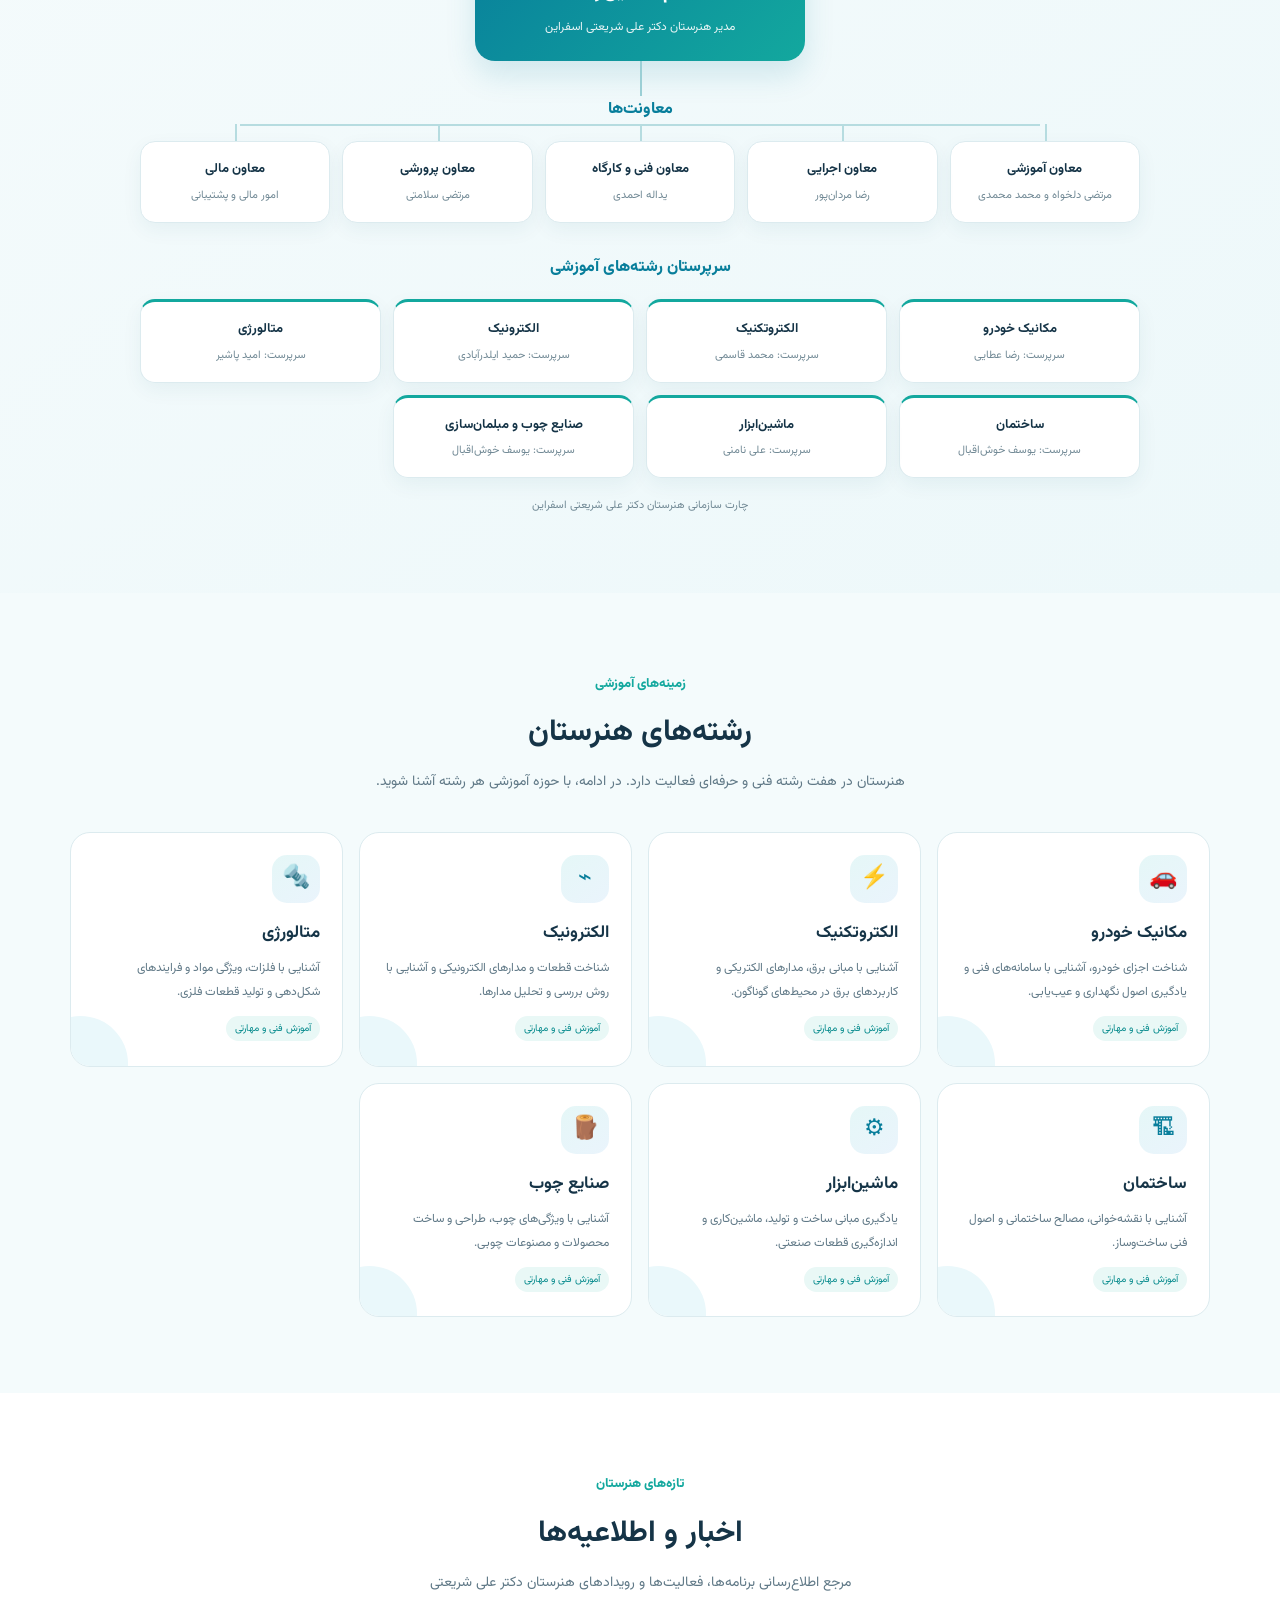
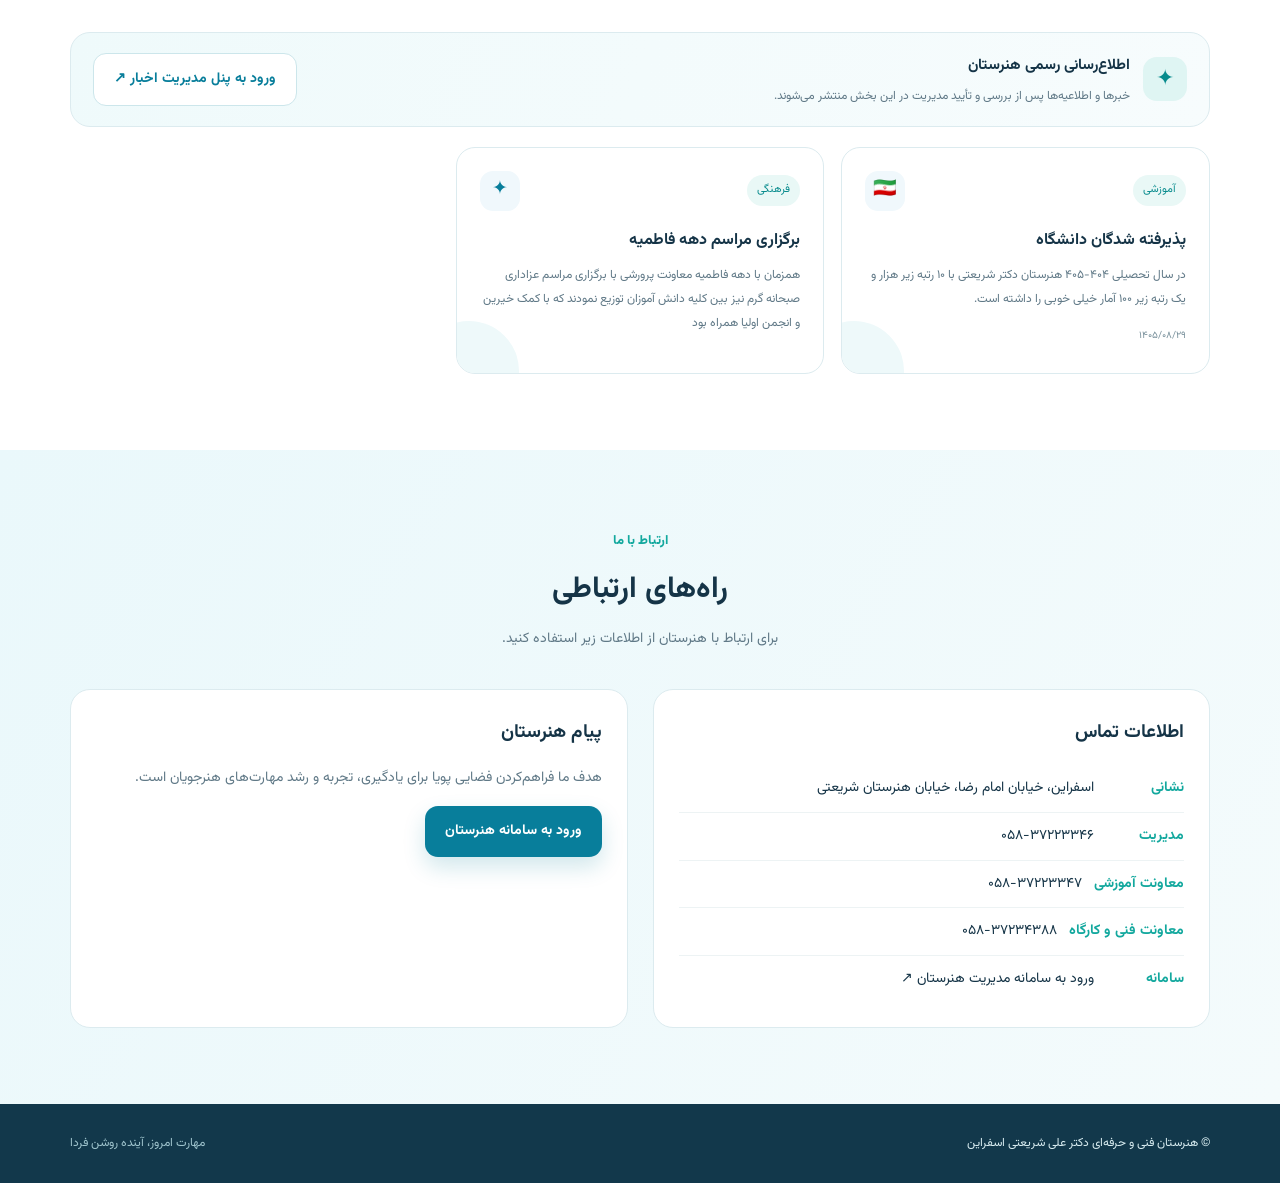
==== commit 4b01ded1: "Align school logo right and center school title" ====
--- a/index.html
+++ b/index.html
@@ -14,7 +14,7 @@
 *{box-sizing:border-box}html{scroll-behavior:smooth}body{margin:0;font-family:"B Nazanin","BNazanin","Vazirmatn",Tahoma,sans-serif;color:var(--ink);background:#fff;line-height:1.9}a{color:inherit;text-decoration:none}.container{width:min(1140px,92%);margin:auto}
 .topline{background:#f0fafb;color:#4c7180;font-size:13px;padding:7px 0}.topline .container{display:flex;justify-content:space-between;gap:12px;flex-wrap:wrap}
 header{position:sticky;top:0;z-index:20;background:rgba(255,255,255,.94);backdrop-filter:blur(12px);border-bottom:1px solid var(--line)}
-.nav{min-height:112px;display:flex;align-items:center;justify-content:flex-start;gap:14px 22px;padding:14px 0;flex-wrap:wrap}.brand{order:0;display:flex;align-items:center;gap:15px;flex:0 0 auto;margin-inline-start:auto}.navlinks{order:2;flex:1 0 100%;margin:0;display:flex;flex-direction:row;align-items:center;justify-content:center;gap:8px;font-size:13px;color:#456270;white-space:normal;min-width:0;flex-wrap:wrap}.navlinks a{display:block;padding:7px 13px;border-radius:9px;background:#f4fafb;text-align:center}.navlinks a:hover{background:#e5f5f7}.nav-cta{order:1;flex:0 0 auto}.menu-btn{order:3}.logo{width:84px;height:84px;flex:0 0 84px;border-radius:18px;background:white;display:grid;place-items:center;overflow:hidden;box-shadow:0 7px 18px #087e9b26;border:1px solid #e4f1f3}.logo img{display:block;width:100%;height:100%;object-fit:contain}.brand strong{display:block;font-size:20px;line-height:1.6}.brand small{display:block;color:var(--muted);font-size:13px}.navlinks a:hover{color:var(--teal)}.nav-cta{background:var(--blue);color:white;padding:10px 17px;border-radius:12px;font-size:13px}.menu-btn{display:none;border:1px solid var(--line);background:white;border-radius:10px;padding:8px 12px;font:inherit}
+.nav{min-height:112px;display:flex;align-items:center;justify-content:flex-start;gap:14px 22px;padding:14px 0;flex-wrap:wrap}.brand{order:0;position:relative;display:flex;align-items:center;justify-content:center;text-align:center;gap:15px;flex:1 0 100%;min-height:88px;margin:0;padding:0 110px}.brand>div:last-child{width:100%;text-align:center}.brand .logo{position:absolute;right:0;top:50%;transform:translateY(-50%)}.navlinks{order:2;flex:1 0 100%;margin:0;display:flex;flex-direction:row;align-items:center;justify-content:center;gap:8px;font-size:13px;color:#456270;white-space:normal;min-width:0;flex-wrap:wrap}.navlinks a{display:block;padding:7px 13px;border-radius:9px;background:#f4fafb;text-align:center}.navlinks a:hover{background:#e5f5f7}.nav-cta{order:1;flex:0 0 auto}.menu-btn{order:3}.logo{width:84px;height:84px;flex:0 0 84px;border-radius:18px;background:white;display:grid;place-items:center;overflow:hidden;box-shadow:0 7px 18px #087e9b26;border:1px solid #e4f1f3}.logo img{display:block;width:100%;height:100%;object-fit:contain}.brand strong{display:block;font-size:20px;line-height:1.6}.brand small{display:block;color:var(--muted);font-size:13px}.navlinks a:hover{color:var(--teal)}.nav-cta{background:var(--blue);color:white;padding:10px 17px;border-radius:12px;font-size:13px}.menu-btn{display:none;border:1px solid var(--line);background:white;border-radius:10px;padding:8px 12px;font:inherit}
 .hero{position:relative;overflow:hidden;padding:76px 0 70px;background:radial-gradient(circle at 12% 18%,#c8f2ed 0,transparent 27%),radial-gradient(circle at 88% 80%,#d8f2fb 0,transparent 28%),linear-gradient(120deg,#f4fcfd,#eaf8fb)}.hero:after{content:"";position:absolute;width:360px;height:360px;border:1px solid #8bd3d533;border-radius:50%;left:-130px;top:-180px;box-shadow:0 0 0 35px #8bd3d51a,0 0 0 75px #8bd3d510}.hero-grid{display:grid;grid-template-columns:1.2fr .8fr;align-items:center;gap:42px;position:relative;z-index:1}.eyebrow{display:inline-flex;align-items:center;gap:8px;background:#fff;border:1px solid #d8eef0;color:#087e8c;border-radius:30px;padding:6px 13px;font-size:12px;font-weight:700}.dot{width:8px;height:8px;border-radius:50%;background:var(--teal)}h1{font-size:clamp(32px,4.3vw,53px);line-height:1.45;margin:18px 0 12px;font-weight:900;letter-spacing:-1px}h1 span{color:var(--blue)}.hero p{color:#597482;max-width:620px;margin:0 0 25px;font-size:16px}.actions{display:flex;gap:12px;flex-wrap:wrap}.btn{display:inline-flex;align-items:center;justify-content:center;padding:12px 20px;border-radius:13px;font-weight:700;font-size:14px;transition:.2s}.btn.primary{background:var(--blue);color:#fff;box-shadow:0 10px 22px #087e9b30}.btn.secondary{background:#fff;color:var(--blue);border:1px solid #cce6eb}.btn:hover{transform:translateY(-2px)}.hero-art{min-height:330px;display:flex;align-items:center;justify-content:center;position:relative}.hero-photo-frame{width:100%;max-width:490px;padding:10px;background:#fff;border:1px solid var(--line);border-radius:25px;box-shadow:var(--shadow);transform:rotate(-1deg)}.hero-photo{display:block;width:100%;height:330px;object-fit:cover;border-radius:17px}.hero-photo-caption{font-size:12px;color:var(--muted);text-align:center;padding:8px 4px 1px;font-weight:700}
 section{padding:76px 0}.section-head{text-align:center;max-width:690px;margin:0 auto 36px}.kicker{color:var(--teal);font-size:13px;font-weight:800}.section-head h2{font-size:30px;margin:5px 0 8px}.section-head p{color:var(--muted);margin:0;font-size:14px}
 .about-grid{display:grid;grid-template-columns:1fr 1fr;gap:45px;align-items:center}.about-panel{background:linear-gradient(145deg,#f0fafb,#e8f7fa);border:1px solid var(--line);border-radius:25px;padding:32px;min-height:270px;display:flex;flex-direction:column;justify-content:space-between}.about-panel .big{font-size:50px;color:var(--teal)}.about-panel strong{font-size:22px}.about-copy h3{font-size:23px;margin:0 0 12px}.about-copy p{color:var(--muted);font-size:14px}.feature-list{display:grid;grid-template-columns:1fr 1fr;gap:12px;margin-top:20px}.feature{background:#fff;border:1px solid var(--line);border-radius:13px;padding:12px;font-size:13px;font-weight:700}.feature b{color:var(--teal);margin-left:7px}
